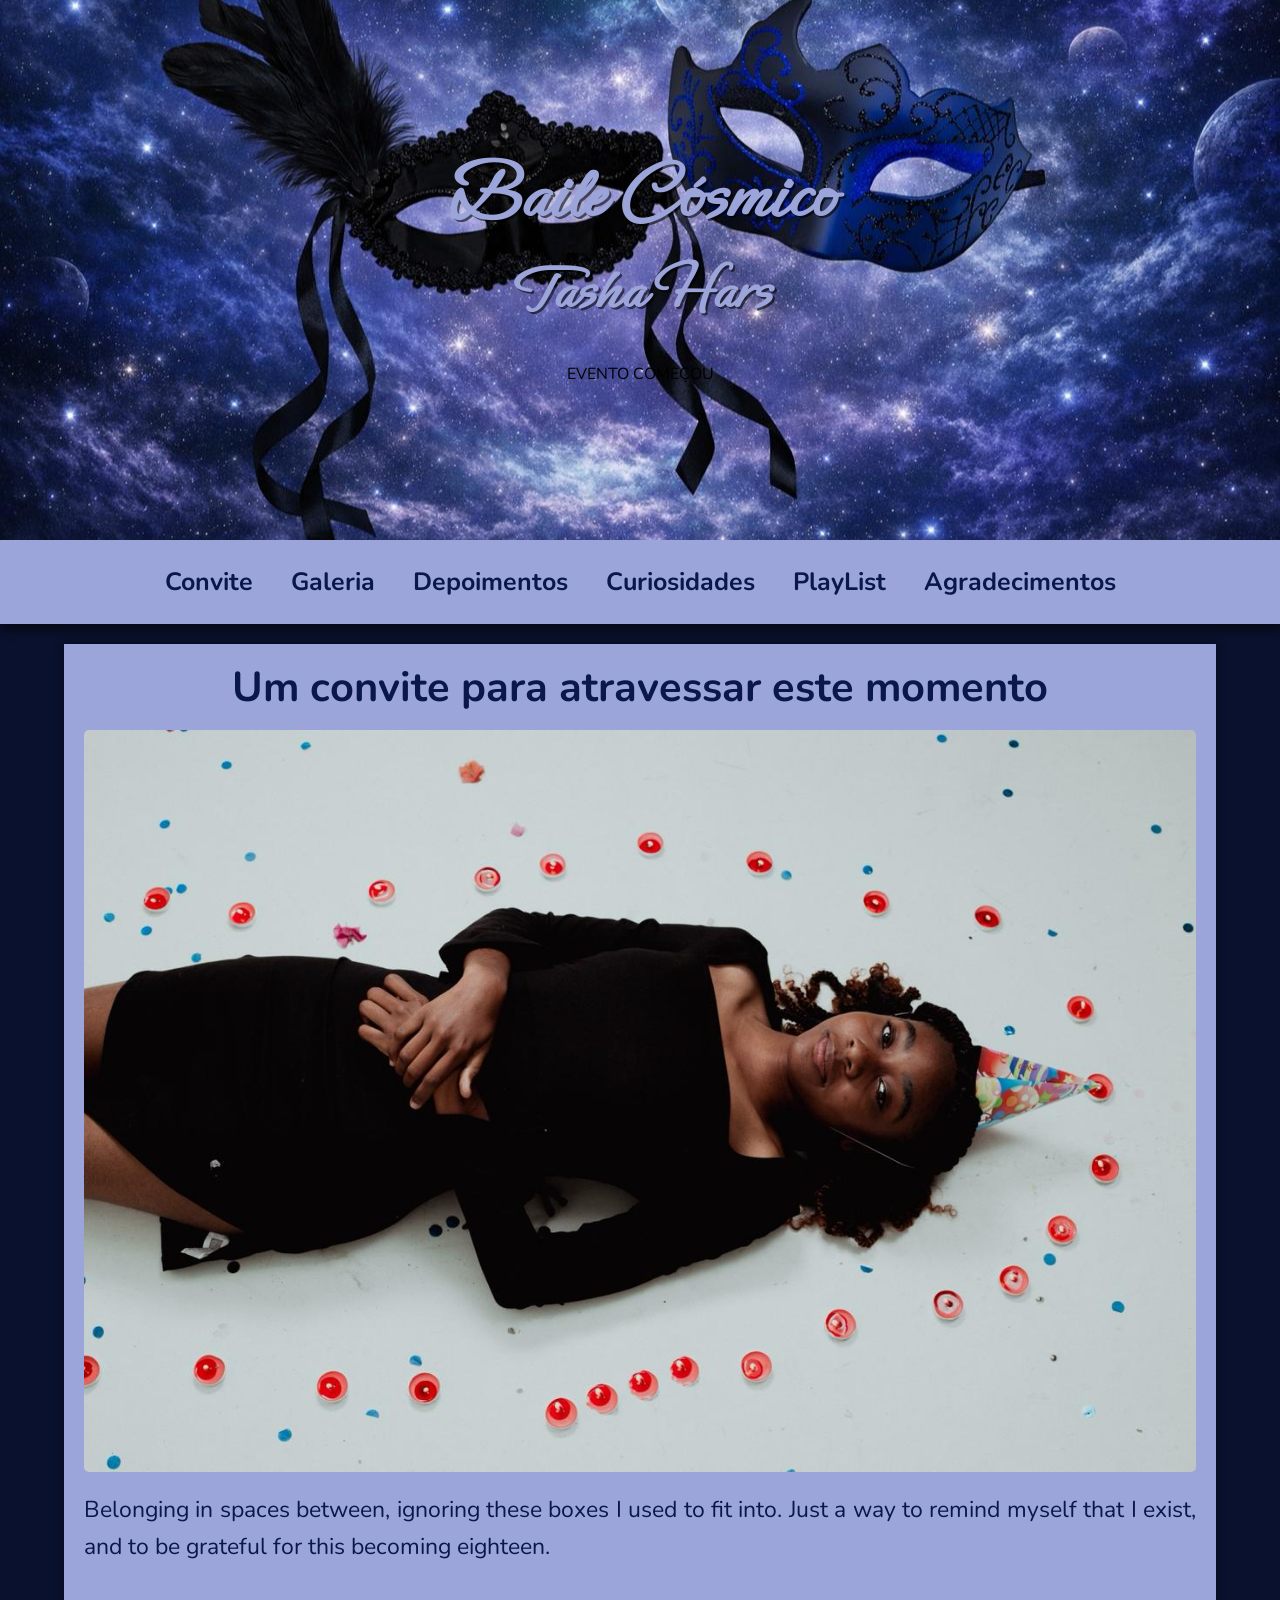
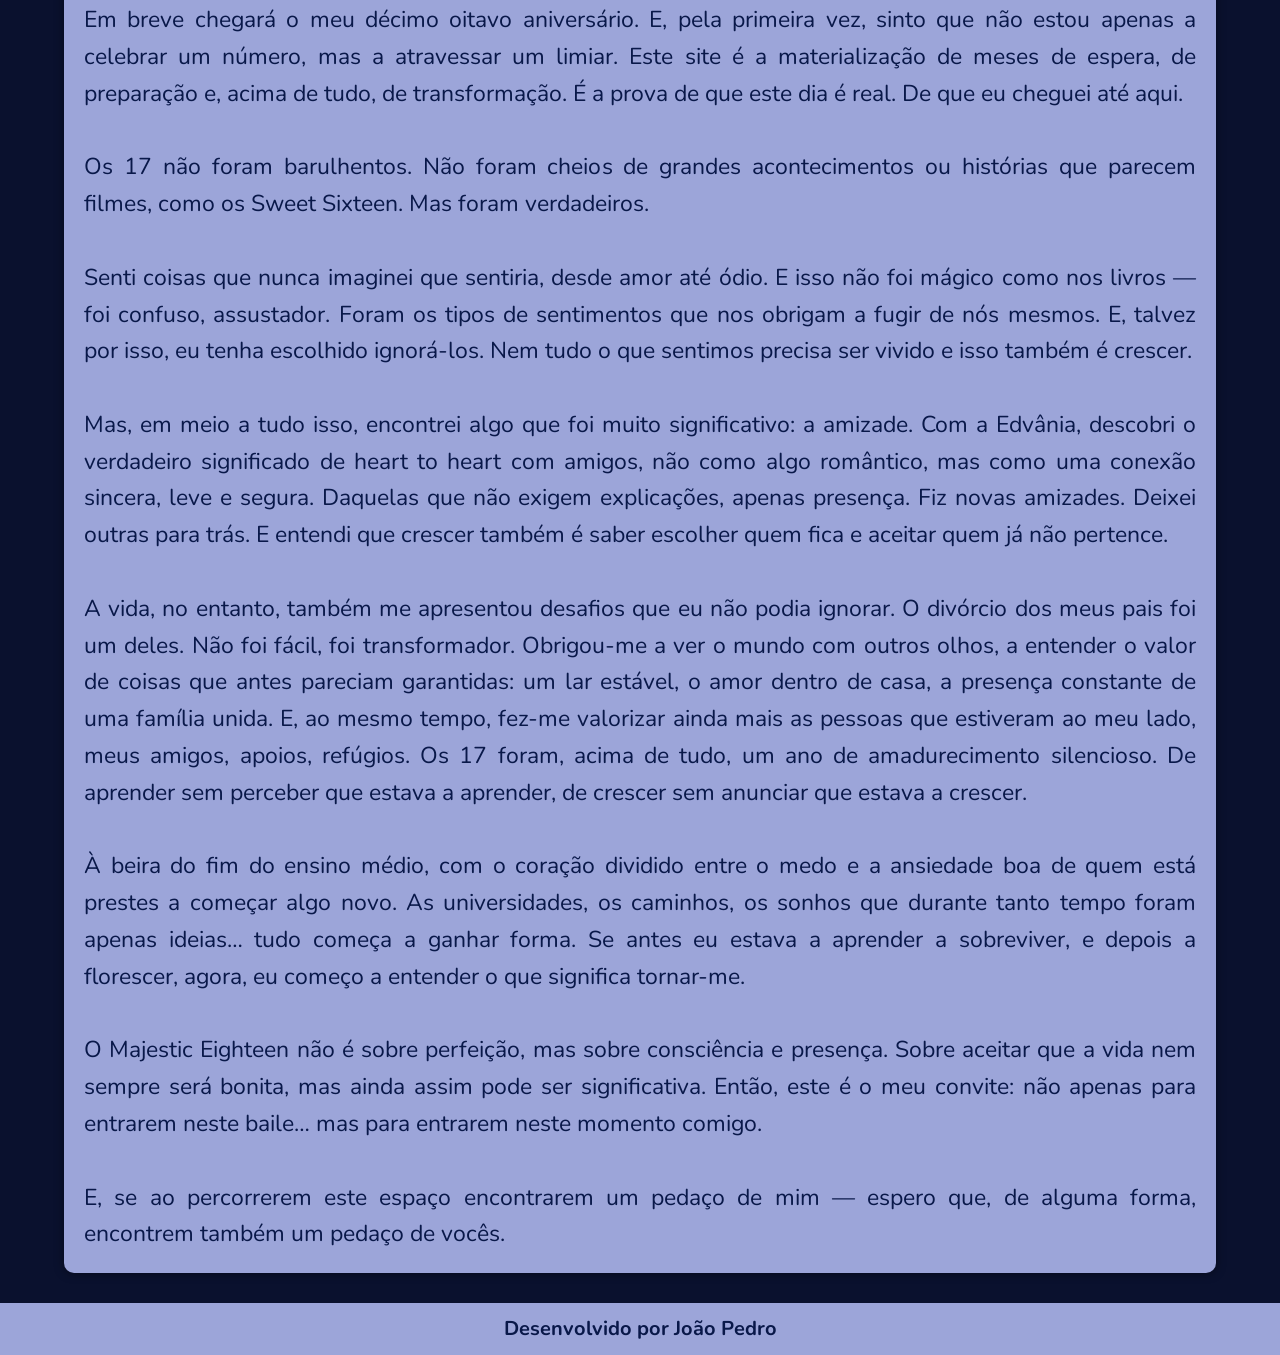
==== index.html @ 707eac2e "update" ====
﻿<!DOCTYPE html>
<html lang="pt-br">
<head>
    <meta charset="UTF-8">
    <meta name="viewport" content="width=device-width, initial-scale=1.0">
    <meta name="description" content="Baile Cósmico é o site narrativo do Majestic Eighteen de Natasha, com convite, galeria, depoimentos, curiosidades e playlist especial.">
    <meta name="theme-color" content="#070a1f">
    <meta name="robots" content="index, follow">
    <link rel="canonical" href="https://baile-cosmico.vercel.app/">
    <link rel="icon" href="favicon.svg" type="image/svg+xml">
    <link rel="preload" as="image" href="imagens/foto-header.jpeg">
    <meta property="og:type" content="website">
    <meta property="og:site_name" content="Baile Cósmico">
    <meta property="og:title" content="Baile Cósmico | Majestic Eighteen">
    <meta property="og:description" content="Entre no universo emocional e cósmico do Majestic Eighteen de Natasha.">
    <meta property="og:url" content="https://baile-cosmico.vercel.app/">
    <meta property="og:image" content="https://baile-cosmico.vercel.app/imagens/foto-header.jpeg">
    <meta name="twitter:card" content="summary_large_image">
    <title>Baile Cósmico | Majestic Eighteen de Natasha</title>
    <link rel="stylesheet" href="style/style.css">
    <script type="application/ld+json">
        {
            "@context": "https://schema.org",
            "@type": "Event",
            "name": "Baile Cósmico - Majestic Eighteen",
            "description": "Celebração dos dezoito anos de Natasha em uma experiência narrativa com convite, galeria, depoimentos e playlist.",
            "startDate": "2026-07-27T00:00:00+01:00",
            "eventAttendanceMode": "https://schema.org/OfflineEventAttendanceMode",
            "eventStatus": "https://schema.org/EventScheduled",
            "image": "https://baile-cosmico.vercel.app/imagens/foto-header.jpeg",
            "url": "https://baile-cosmico.vercel.app/",
            "organizer": {
                "@type": "Person",
                "name": "Natasha"
            }
        }
    </script>
</head>
<body data-page-title="Baile Cósmico | Majestic Eighteen de Natasha">
    <a class="skip-link" href="#conteudo">Saltar para o conteúdo</a>
    <header role="banner">
        <h1>Baile Cósmico</h1>
        <h2>Tasha Hars</h2>
        <div id="countdown" aria-label="Contagem regressiva para o evento">
            <div class="time-box"><span id="days">00</span><p>DAYS</p></div>
            <div class="time-box"><span id="hours">00</span><p>HOURS</p></div>
            <div class="time-box"><span id="minutes">00</span><p>MINUTES</p></div>
            <div class="time-box"><span id="seconds">00</span><p>SECONDS</p></div>
        </div>
    </header>

    <nav class="links" aria-label="Navegação principal">
        <a href="pages/convite.html">Convite</a>
        <a href="pages/galeria.html">Galeria</a>
        <a href="pages/depoimentos.html">Depoimentos</a>
        <a href="pages/curiosidades.html">Curiosidades</a>
        <a href="pages/playlist.html">PlayList</a>
        <a href="pages/agradecimentos.html">Agradecimentos</a>
    </nav>

    <main id="conteudo">
        <article>
            <h2>Um convite para atravessar este momento</h2>
            <img src="imagens/foto32.jpeg" alt="Retrato artístico de Natasha para o Baile Cósmico" width="1200" height="1600" decoding="async" fetchpriority="high">
            <p>
                Belonging in spaces between, ignoring these boxes I used to fit into. Just a way to remind myself that I exist, and to be grateful for this becoming eighteen.
                <br><br>
                Em breve chegará o meu décimo oitavo aniversário. E, pela primeira vez, sinto que não estou apenas a celebrar um número, mas a atravessar um limiar. Este site é a materialização de meses de espera, de preparação e, acima de tudo, de transformação. É a prova de que este dia é real. De que eu cheguei até aqui.
                <br><br>
                Os 17 não foram barulhentos. Não foram cheios de grandes acontecimentos ou histórias que parecem filmes, como os Sweet Sixteen. Mas foram verdadeiros.
                <br><br>
                Senti coisas que nunca imaginei que sentiria, desde amor até ódio. E isso não foi mágico como nos livros — foi confuso, assustador. Foram os tipos de sentimentos que nos obrigam a fugir de nós mesmos. E, talvez por isso, eu tenha escolhido ignorá-los. Nem tudo o que sentimos precisa ser vivido e isso também é crescer.
                <br><br>
                Mas, em meio a tudo isso, encontrei algo que foi muito significativo: a amizade. Com a Edvânia, descobri o verdadeiro significado de heart to heart com amigos, não como algo romântico, mas como uma conexão sincera, leve e segura. Daquelas que não exigem explicações, apenas presença. Fiz novas amizades. Deixei outras para trás. E entendi que crescer também é saber escolher quem fica e aceitar quem já não pertence.
                <br><br>
                A vida, no entanto, também me apresentou desafios que eu não podia ignorar. O divórcio dos meus pais foi um deles. Não foi fácil, foi transformador. Obrigou-me a ver o mundo com outros olhos, a entender o valor de coisas que antes pareciam garantidas: um lar estável, o amor dentro de casa, a presença constante de uma família unida. E, ao mesmo tempo, fez-me valorizar ainda mais as pessoas que estiveram ao meu lado, meus amigos, apoios, refúgios. Os 17 foram, acima de tudo, um ano de amadurecimento silencioso. De aprender sem perceber que estava a aprender, de crescer sem anunciar que estava a crescer.
                <br><br>
                À beira do fim do ensino médio, com o coração dividido entre o medo e a ansiedade boa de quem está prestes a começar algo novo. As universidades, os caminhos, os sonhos que durante tanto tempo foram apenas ideias… tudo começa a ganhar forma. Se antes eu estava a aprender a sobreviver, e depois a florescer, agora, eu começo a entender o que significa tornar-me.
                <br><br>
                O Majestic Eighteen não é sobre perfeição, mas sobre consciência e presença. Sobre aceitar que a vida nem sempre será bonita, mas ainda assim pode ser significativa. Então, este é o meu convite: não apenas para entrarem neste baile… mas para entrarem neste momento comigo.
                <br><br>
                E, se ao percorrerem este espaço encontrarem um pedaço de mim — espero que, de alguma forma, encontrem também um pedaço de vocês.
            </p>
        </article>
    </main>

    <footer>
        <p>Desenvolvido por <a href="https://github.com/Joao-Mukoma-Dona-Pedro" target="_blank" rel="noopener noreferrer">João Pedro</a></p>
    </footer>

    <script src="js/seo.js" defer></script>
    <script>
        function atualizarCountdown() {
            const destino = new Date("2026-07-27T00:00:00").getTime();
            const agora = new Date().getTime();
            const diferenca = destino - agora;

            if (diferenca <= 0) {
                document.getElementById("countdown").textContent = "EVENTO COMEÇOU";
                return;
            }

            const dias = Math.floor(diferenca / (1000 * 60 * 60 * 24));
            const horas = Math.floor((diferenca % (1000 * 60 * 60 * 24)) / (1000 * 60 * 60));
            const minutos = Math.floor((diferenca % (1000 * 60 * 60)) / (1000 * 60));
            const segundos = Math.floor((diferenca % (1000 * 60)) / 1000);

            document.getElementById("days").textContent = dias;
            document.getElementById("hours").textContent = horas;
            document.getElementById("minutes").textContent = minutos;
            document.getElementById("seconds").textContent = segundos;
        }

        setInterval(atualizarCountdown, 1000);
        atualizarCountdown();
    </script>
</body>
</html>
---- style/style.css ----
﻿@charset "utf-8";

@import url('https://fonts.googleapis.com/css2?family=Ephesis&family=Nunito:ital,wght@0,200..1000;1,200..1000&display=swap');
:root {
    --cor01: #242233;
    --cor02: #332E5C;
    --cor03: #372D86;
    --cor04: #2F1DB1;
    --cor05: #2F1DB1;
    --cor06: #2F1DB1;
    --branco: #ffffff;
    --azul-neon: #0726d6;
    --cor-da-nav: #9CA5D9;
    --font01: "Ephesis", cursive;
    --font02: "Nunito", Arial, sans-serif;
    --font03: "Ephesis", cursive;
}

* {
    margin: 0;
    padding: 0;
    box-sizing: border-box;
}

.skip-link {
    position: absolute;
    left: 12px;
    top: -48px;
    z-index: 1000;
    background: #ffffff;
    color: #091849;
    padding: 10px 14px;
    border-radius: 6px;
    font-weight: 800;
    text-decoration: none;
    transition: top 0.2s ease;
}

.skip-link:focus {
    top: 12px;
}

body {
    background-color: #0A112E;
    background-size: cover;
    background-position: center;
    background-attachment: fixed;
    font-family: var(--font02);
    line-height: 1.6;
}

header {
    background-image: url("../imagens/foto-header.jpeg");
    background-size: cover;
    background-position: center;
    position: relative;
    min-height: 60vh;
    text-align: center;
    
    padding: 40px 16px;
    overflow: hidden;
    display: flex;
    flex-direction: column;
    justify-content: center;
    gap: 16px;
}

header > h1,
header > h2,
header > p,
#countdown {
    position: relative;
    z-index: 1;
    
}



header > h1 {
    color: #9CA5D9;
    font-family: var(--font03);
    font-style: normal;
    font-size: clamp(2.2rem, 8vw, 5rem);
    text-shadow: 2px 2px 0 rgba(0, 0, 0, 0.589);
    line-height: 1.1;
}


header > h2 {
    color: #9CA5D9;
    font-family: var(--font03);
    font-style: normal;
    font-size: clamp(1.8rem, 7vw, 4rem);
    text-shadow: 2px 2px 0 rgba(0, 0, 0, 0.589);
    line-height: 1.1;
}

#countdown {
    display: grid;
    grid-template-columns: repeat(auto-fit, minmax(110px, 1fr));
    gap: 16px;
    margin-top: 20px;
    width: min(100%, 700px);
    margin-left: auto;
    margin-right: auto;
}

.time-box {
    background-color: rgba(0, 0, 0, 0.7);
    border: 2px solid var(--azul-neon);
    border-radius: 12px;
    padding: 16px 12px;
    text-align: center;
    min-width: 0;
    box-shadow: 0 0 15px var(--azul-neon);
}

.time-box span {
    font-size: clamp(2rem, 6vw, 3rem);
    color: var(--azul-neon);
    font-family: monospace;
    display: block;
}

.time-box p {
    color: #fafafa;
    font-size: 0.8rem;
    letter-spacing: 2px;
    margin-top: 5px;
}

@media (max-width: 768px) {
    header {
        min-height: 70vh;
        padding: 32px 14px;
    }

    main {
        width: 95%;
        padding: 16px;
    }

    article > p {
        font-size: 0.95rem;
    }
}

@media (max-width: 480px) {
    header {
        padding: 24px 12px;
    }

    nav {
        gap: 6px;
    }

    nav > a {
        font-size: 0.95rem;
        padding: 8px 10px;
    }

    #countdown {
        grid-template-columns: repeat(2, 1fr);
    }

    .time-box {
        padding: 14px 10px;
    }

    article > p {
        font-size: 0.92rem;
    }}


nav {
    background-color: #9CA5D9;
    padding: 12px 16px;
    box-shadow: 2px 7px 9px rgba(0, 0, 0, 0.493);
    display: flex;
    justify-content: center;
    flex-wrap: wrap;
    gap: 10px;
}

nav > a {
    color: #091849;
    font-size: 25px;
    padding: 10px 14px;
    border-radius: 5px;
    font-family: var(--font02);
    text-decoration: none;
    font-weight: bold;
    transition: 0.3s;
}

nav > a:hover {
    background-color: #04173f;
    color: #ffffff;
}

main {
    background-color: var(--cor-da-nav);
     width: 90%;
    max-width: 1200px;
    margin: 20px auto 30px auto;
    box-shadow: 0px 0px 10px rgba(0, 0, 0, 0.5);
    border-bottom-left-radius: 10px;
    border-bottom-right-radius: 10px;
    padding: 20px;
}

article > img {
    border-radius: 5px;
    width: 100%;
    height: auto;
    display: block;
    margin-bottom: 20px;
}

article > h2 {
    color: #091849;
    font-family: var(--font02);
    font-size: clamp(1.6rem, 4vw, 2.6rem);
    line-height: 1.15;
    margin-bottom: 18px;
    text-align: center;
}

article > p {
    color: #091849;
    font-size: 23px;
    text-align: justify;
}
br {
    width: 20px;
}

footer > p, footer a {
    color: #091849;
    font-family: var(--font02);
    font-size: 20px;
    font-weight: bold;
    text-decoration: none;
}

footer >p > a:hover {
    text-decoration: underline;
}

footer {
    background-color: #9CA5D9;
    color: #ffffff;
    font-family: var(--font02);
    text-align: center;
    padding: 10px;
    font-size: 0.9em;
}
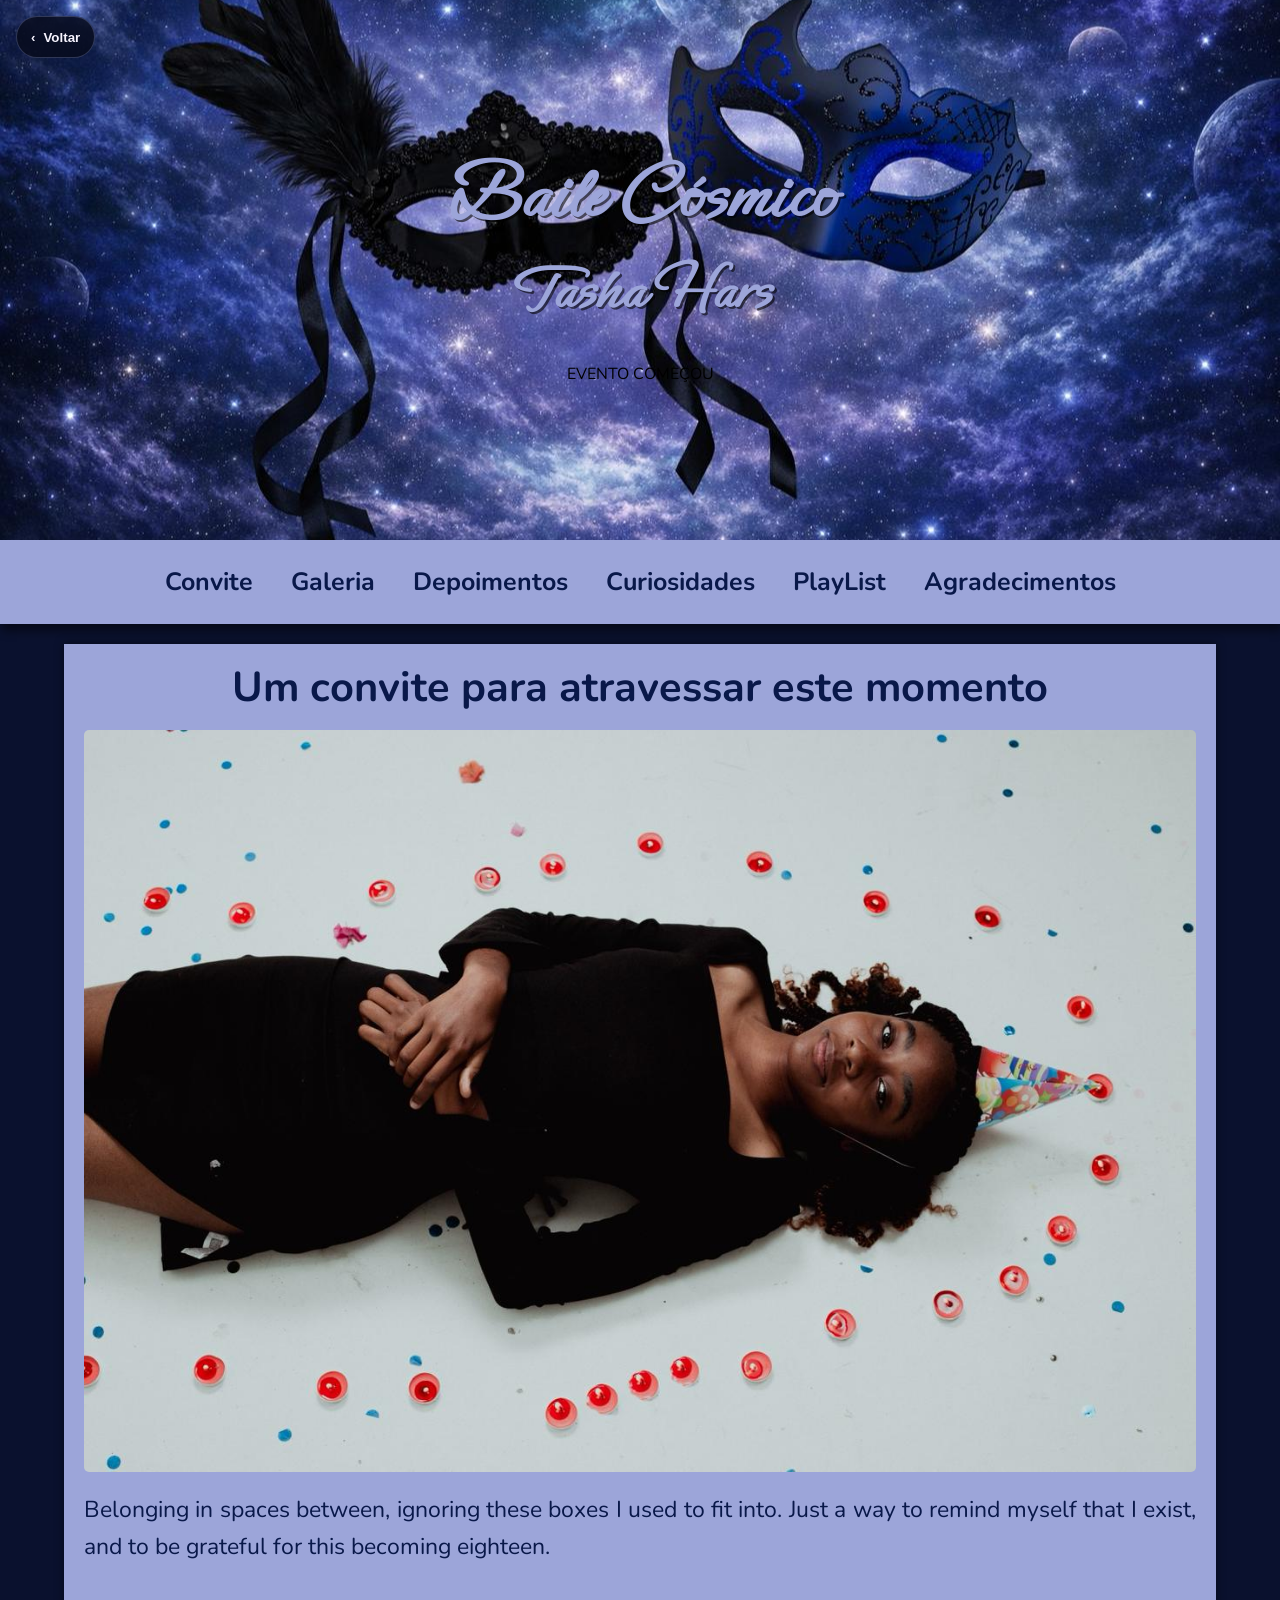
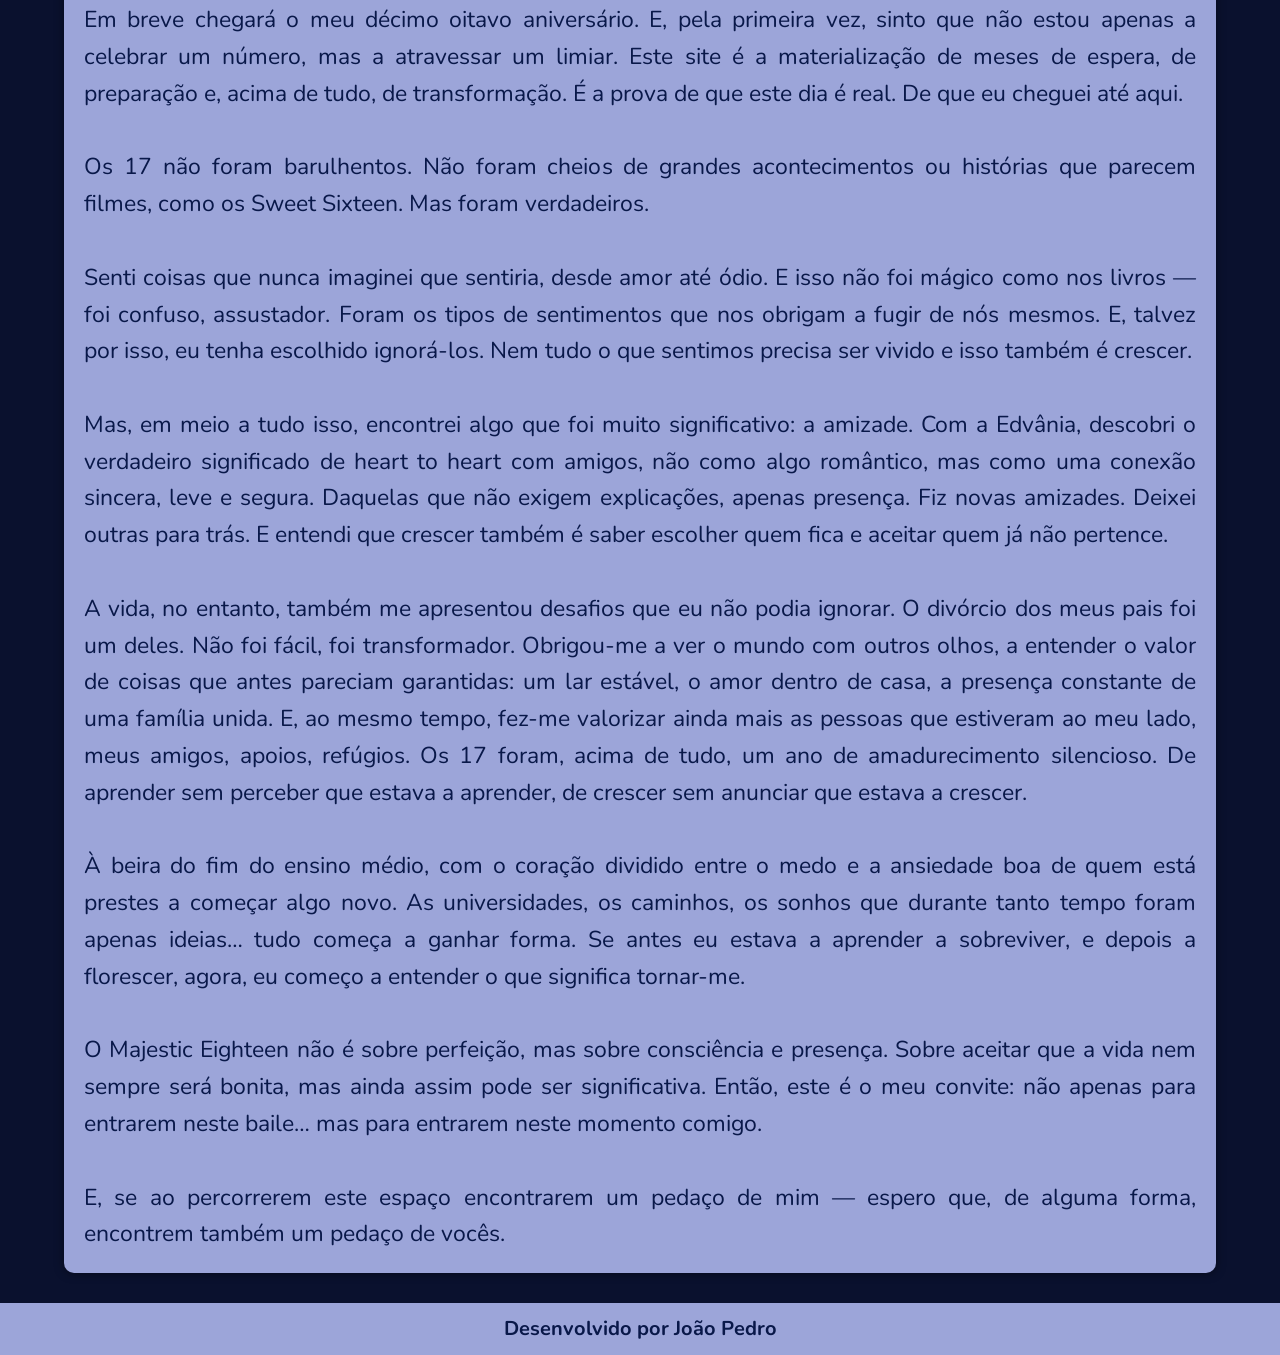
==== commit 758d5c4f: "UPDATE" ====
--- a/index.html
+++ b/index.html
@@ -1,4 +1,4 @@
-﻿<!DOCTYPE html>
+<!DOCTYPE html>
 <html lang="pt-br">
 <head>
     <meta charset="UTF-8">
@@ -35,6 +35,7 @@
             }
         }
     </script>
+    <link rel="stylesheet" href="style/invite-pdf.css">
 </head>
 <body data-page-title="Baile Cósmico | Majestic Eighteen de Natasha">
     <a class="skip-link" href="#conteudo">Saltar para o conteúdo</a>
@@ -114,5 +115,6 @@
         setInterval(atualizarCountdown, 1000);
         atualizarCountdown();
     </script>
+    <script src="js/cosmic-experience.js" defer></script>
 </body>
 </html>
--- a/style/invite-pdf.css
+++ b/style/invite-pdf.css
@@ -0,0 +1,303 @@
+:root {
+    --invite-bg: #050714;
+    --invite-panel: rgba(9, 12, 34, 0.84);
+    --invite-line: rgba(156, 165, 217, 0.28);
+    --invite-text: #f7f4ff;
+    --invite-muted: #c7cdf0;
+    --invite-neon: #7bf6ff;
+    --invite-pink: #ff78d6;
+    --invite-gold: #f3d58a;
+}
+
+body {
+    transition: opacity 360ms ease, transform 360ms ease, filter 360ms ease;
+}
+
+body.cosmic-leaving {
+    opacity: 0;
+    transform: scale(0.992);
+    filter: blur(8px);
+}
+
+.cosmic-loader {
+    position: fixed;
+    inset: 0;
+    z-index: 9999;
+    display: grid;
+    place-items: center;
+    align-content: center;
+    gap: 14px;
+    background: #02030a;
+    color: var(--invite-muted);
+    transition: opacity 420ms ease, visibility 420ms ease;
+}
+
+.cosmic-loader.is-hidden {
+    opacity: 0;
+    visibility: hidden;
+}
+
+.cosmic-loader span {
+    width: 54px;
+    height: 54px;
+    border-radius: 50%;
+    border: 2px solid rgba(123, 246, 255, 0.18);
+    border-top-color: var(--invite-neon);
+    animation: inviteSpin 860ms linear infinite;
+}
+
+.cosmic-loader p {
+    margin: 0;
+    font-weight: 900;
+    letter-spacing: 0.12em;
+    text-transform: uppercase;
+}
+
+.cosmic-back {
+    position: fixed;
+    top: 16px;
+    left: 16px;
+    z-index: 1000;
+    min-height: 42px;
+    padding: 0 14px;
+    border: 1px solid var(--invite-line);
+    border-radius: 999px;
+    background: rgba(5, 7, 20, 0.76);
+    color: var(--invite-text);
+    display: inline-flex;
+    align-items: center;
+    gap: 8px;
+    font-weight: 900;
+    cursor: pointer;
+    box-shadow: 0 18px 48px rgba(0, 0, 0, 0.28);
+    backdrop-filter: blur(14px);
+    transition: transform 180ms ease, border-color 180ms ease, box-shadow 180ms ease;
+}
+
+.cosmic-back:hover {
+    transform: translateY(-2px);
+    border-color: rgba(123, 246, 255, 0.72);
+    box-shadow: 0 18px 44px rgba(123, 246, 255, 0.16);
+}
+
+.invite-pdf-page {
+    background:
+        radial-gradient(circle at 18% 16%, rgba(123, 246, 255, 0.12), transparent 28%),
+        radial-gradient(circle at 82% 10%, rgba(255, 120, 214, 0.1), transparent 30%),
+        linear-gradient(135deg, #04050f 0%, #0a102d 48%, #02030a 100%);
+}
+
+.dynamic-invite {
+    width: min(1120px, 92%);
+    margin: 28px auto 34px;
+    padding: clamp(22px, 4vw, 38px);
+    border: 1px solid var(--invite-line);
+    border-radius: 8px;
+    background: linear-gradient(145deg, rgba(123, 246, 255, 0.08), rgba(255, 120, 214, 0.06)), var(--invite-panel);
+    color: var(--invite-text);
+    box-shadow: 0 28px 86px rgba(0, 0, 0, 0.36);
+    backdrop-filter: blur(16px);
+    text-align: center;
+}
+
+.dynamic-invite .eyebrow {
+    color: var(--invite-neon);
+    margin: 0 0 10px;
+    font-size: 0.78rem;
+    font-weight: 900;
+    letter-spacing: 0.16em;
+    text-transform: uppercase;
+}
+
+.dynamic-invite h2 {
+    color: var(--invite-text);
+    margin: 0;
+    font-size: clamp(2rem, 5vw, 4rem);
+    line-height: 1.05;
+}
+
+.dynamic-invite > p {
+    max-width: 760px;
+    margin: 14px auto 0;
+    color: var(--invite-muted);
+    font-size: clamp(1rem, 2vw, 1.16rem);
+}
+
+.pdf-name-form {
+    display: grid;
+    gap: 10px;
+    width: min(600px, 100%);
+    margin: 24px auto 0;
+    text-align: left;
+}
+
+.pdf-name-form label {
+    color: var(--invite-muted);
+    font-weight: 900;
+}
+
+.pdf-name-row {
+    display: grid;
+    grid-template-columns: minmax(0, 1fr) auto;
+    gap: 10px;
+}
+
+.pdf-name-row input {
+    min-height: 48px;
+    width: 100%;
+    border: 1px solid var(--invite-line);
+    border-radius: 8px;
+    background: rgba(0, 0, 0, 0.34);
+    color: var(--invite-text);
+    padding: 0 14px;
+    outline: none;
+}
+
+.pdf-button,
+.pdf-download,
+.pdf-base-link {
+    min-height: 48px;
+    border: 0;
+    border-radius: 8px;
+    padding: 0 18px;
+    background: linear-gradient(135deg, var(--invite-neon), var(--invite-pink));
+    color: #050714;
+    display: inline-flex;
+    align-items: center;
+    justify-content: center;
+    font-weight: 950;
+    text-decoration: none;
+    cursor: pointer;
+    box-shadow: 0 18px 48px rgba(123, 246, 255, 0.2);
+    transition: transform 180ms ease, box-shadow 180ms ease, filter 180ms ease;
+}
+
+.pdf-button:hover,
+.pdf-download:hover,
+.pdf-base-link:hover {
+    transform: translateY(-2px);
+    filter: saturate(1.12);
+    box-shadow: 0 22px 58px rgba(255, 120, 214, 0.2);
+}
+
+.pdf-preview-shell {
+    position: relative;
+    width: min(620px, 100%);
+    margin: 26px auto;
+    aspect-ratio: 3 / 4;
+    border: 1px solid rgba(243, 213, 138, 0.44);
+    border-radius: 8px;
+    overflow: hidden;
+    background: linear-gradient(145deg, rgba(123, 246, 255, 0.12), rgba(4, 6, 18, 0.98));
+    box-shadow: 0 30px 90px rgba(0, 0, 0, 0.42), inset 0 0 80px rgba(243, 213, 138, 0.08);
+}
+
+
+.pdf-preview-status {
+    width: min(620px, 100%);
+    margin: -8px auto 22px;
+    padding: 10px 12px;
+    border: 1px solid rgba(123, 246, 255, 0.24);
+    border-radius: 8px;
+    background: rgba(5, 7, 20, 0.84);
+    color: var(--invite-muted);
+    font-weight: 800;
+    backdrop-filter: blur(12px);
+}
+
+.pdf-preview-status.is-error {
+    border-color: rgba(255, 120, 214, 0.54);
+    color: #ffd9f4;
+}
+
+.invite-actions {
+    display: flex;
+    justify-content: center;
+    flex-wrap: wrap;
+    gap: 12px;
+}
+
+.pdf-base-link {
+    background: rgba(5, 7, 20, 0.66);
+    color: var(--invite-text);
+    border: 1px solid var(--invite-line);
+}
+
+.pdf-download.is-disabled {
+    opacity: 0.55;
+    pointer-events: none;
+    filter: grayscale(0.4);
+}
+
+.artistic-note {
+    max-width: 760px;
+    margin: 22px auto 0;
+    color: var(--invite-muted);
+}
+
+@keyframes inviteSpin { to { transform: rotate(360deg); } }
+
+@media (max-width: 640px) {
+    .cosmic-back {
+        top: 10px;
+        left: 10px;
+        min-height: 38px;
+        padding: 0 12px;
+        font-size: 0.86rem;
+    }
+
+    header {
+        padding-top: 74px !important;
+    }
+
+    .pdf-name-row,
+    .invite-actions {
+        display: grid;
+        grid-template-columns: 1fr;
+    }
+
+    .pdf-button,
+    .pdf-download,
+    .pdf-base-link {
+        width: 100%;
+    }
+}
+.pdf-preview-image {
+    width: 100%;
+    height: 100%;
+    display: block;
+    object-fit: cover;
+}
+
+.pdf-preview-name {
+    position: absolute;
+    left: 25.83%;
+    top: 94.64%;
+    transform: translate(-50%, -50%);
+    max-width: 25.55%;
+    color: #e8bd6e;
+    font-family: "Courier New", Courier, monospace;
+    font-size: clamp(0.46rem, 1.45vw, 0.82rem);
+    font-weight: 800;
+    letter-spacing: 0.035em;
+    line-height: 1;
+    text-align: center;
+    text-transform: uppercase;
+    white-space: nowrap;
+    overflow: hidden;
+    text-overflow: ellipsis;
+    text-shadow: 0 0 4px rgba(0, 0, 0, 0.8);
+    pointer-events: none;
+}
+.pdf-preview-agent-mask {
+    position: absolute;
+    left: 25.83%;
+    top: 95.05%;
+    width: 21.8%;
+    height: 4%;
+    transform: translate(-50%, -50%);
+    border-radius: 2px;
+    background: rgba(3, 5, 13, 0.88);
+    box-shadow: 0 0 8px rgba(3, 5, 13, 0.75);
+    pointer-events: none;
+}
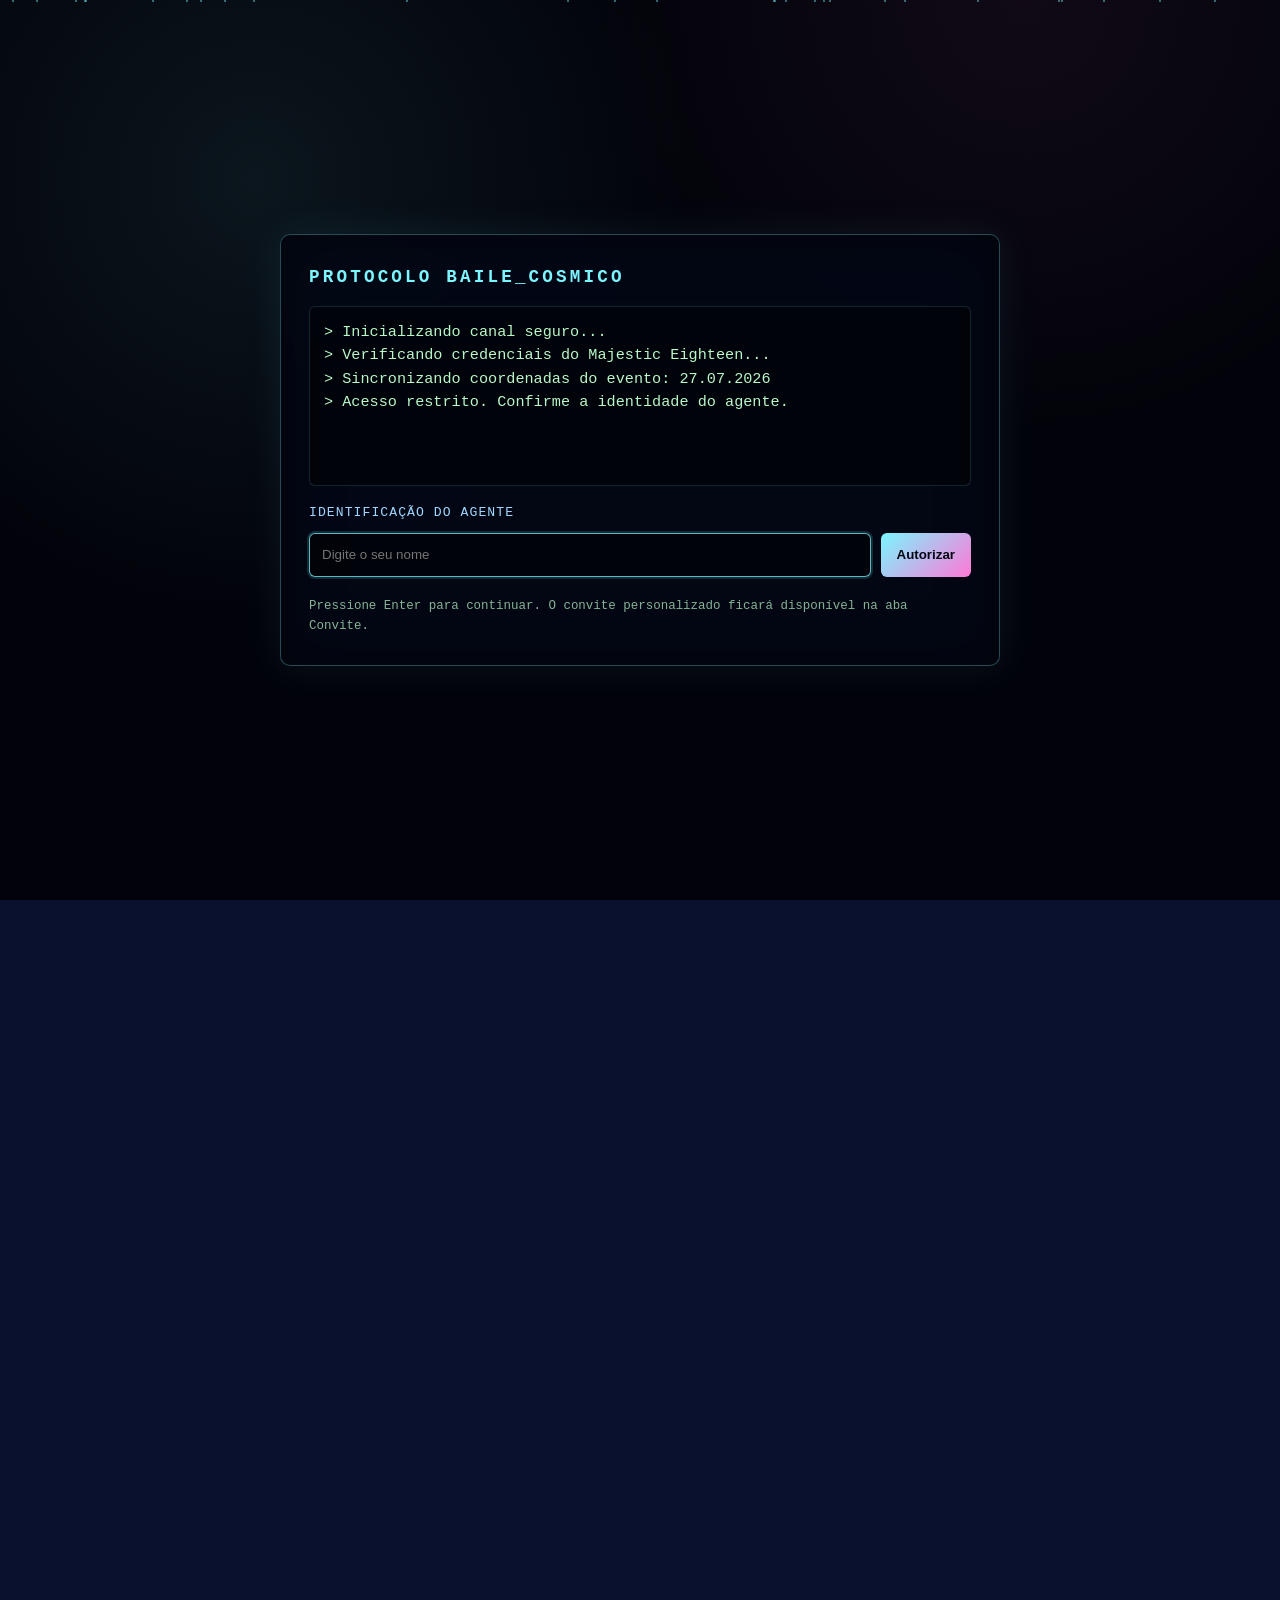
==== commit 01efe593: "Deploy: portal hacker, RSVP, correcoes de rotas e Vercel. Adiciona experiencia terminal na primeira " ====
--- a/index.html
+++ b/index.html
@@ -1,4 +1,4 @@
-<!DOCTYPE html>
+﻿<!DOCTYPE html>
 <html lang="pt-br">
 <head>
     <meta charset="UTF-8">
@@ -36,6 +36,12 @@
         }
     </script>
     <link rel="stylesheet" href="style/invite-pdf.css">
+    <link rel="stylesheet" href="style/cosmic-gate.css">
+    <script>
+        if (!sessionStorage.getItem("baile_cosmico_gate_passed")) {
+            document.documentElement.classList.add("cosmic-gate-pending");
+        }
+    </script>
 </head>
 <body data-page-title="Baile Cósmico | Majestic Eighteen de Natasha">
     <a class="skip-link" href="#conteudo">Saltar para o conteúdo</a>
@@ -56,7 +62,6 @@
         <a href="pages/depoimentos.html">Depoimentos</a>
         <a href="pages/curiosidades.html">Curiosidades</a>
         <a href="pages/playlist.html">PlayList</a>
-        <a href="pages/agradecimentos.html">Agradecimentos</a>
     </nav>
 
     <main id="conteudo">
@@ -89,6 +94,7 @@
         <p>Desenvolvido por <a href="https://github.com/Joao-Mukoma-Dona-Pedro" target="_blank" rel="noopener noreferrer">João Pedro</a></p>
     </footer>
 
+    <script src="js/cosmic-gate.js"></script>
     <script src="js/seo.js" defer></script>
     <script>
         function atualizarCountdown() {
--- a/style/invite-pdf.css
+++ b/style/invite-pdf.css
@@ -229,10 +229,35 @@
     filter: grayscale(0.4);
 }
 
-.artistic-note {
+.rsvp-panel {
+    margin-top: 28px;
+    padding-top: 22px;
+    border-top: 1px solid var(--invite-line);
+}
+
+.rsvp-panel h3 {
+    margin: 0;
+    color: var(--invite-text);
+    font-size: clamp(1.4rem, 3vw, 2rem);
+}
+
+.rsvp-status {
     max-width: 760px;
-    margin: 22px auto 0;
-    color: var(--invite-muted);
+    margin: 12px auto 0;
+    color: var(--invite-muted);
+}
+
+.rsvp-actions {
+    display: flex;
+    justify-content: center;
+    flex-wrap: wrap;
+    gap: 12px;
+    margin-top: 16px;
+}
+
+.rsvp-actions button:disabled {
+    opacity: 0.6;
+    pointer-events: none;
 }
 
 @keyframes inviteSpin { to { transform: rotate(360deg); } }
@@ -271,7 +296,7 @@
 
 .pdf-preview-name {
     position: absolute;
-    left: 25.83%;
+    left: 83%;
     top: 94.64%;
     transform: translate(-50%, -50%);
     max-width: 25.55%;
--- a/style/cosmic-gate.css
+++ b/style/cosmic-gate.css
@@ -0,0 +1,159 @@
+html.cosmic-gate-pending body {
+    overflow: hidden;
+}
+
+html.cosmic-gate-pending body > :not(.cosmic-gate) {
+    visibility: hidden;
+}
+
+.cosmic-gate {
+    position: fixed;
+    inset: 0;
+    z-index: 10000;
+    display: grid;
+    place-items: center;
+    padding: 20px;
+    background:
+        radial-gradient(circle at 20% 20%, rgba(123, 246, 255, 0.08), transparent 35%),
+        radial-gradient(circle at 80% 0%, rgba(255, 120, 214, 0.06), transparent 32%),
+        #02030a;
+    color: #b8f7c8;
+    font-family: "Courier New", Courier, monospace;
+    transition: opacity 520ms ease, visibility 520ms ease;
+}
+
+.cosmic-gate.is-leaving {
+    opacity: 0;
+    visibility: hidden;
+}
+
+.cosmic-gate__particles {
+    position: absolute;
+    inset: 0;
+    overflow: hidden;
+    pointer-events: none;
+}
+
+.cosmic-gate__particle {
+    position: absolute;
+    width: 2px;
+    height: 2px;
+    border-radius: 50%;
+    background: rgba(123, 246, 255, 0.55);
+    animation: cosmicParticleDrift linear infinite;
+}
+
+.cosmic-gate__panel {
+    position: relative;
+    width: min(720px, 100%);
+    border: 1px solid rgba(123, 246, 255, 0.28);
+    border-radius: 10px;
+    background: rgba(4, 8, 22, 0.92);
+    box-shadow: 0 0 40px rgba(123, 246, 255, 0.08), inset 0 0 60px rgba(0, 0, 0, 0.45);
+    padding: clamp(18px, 4vw, 28px);
+    backdrop-filter: blur(10px);
+}
+
+.cosmic-gate__title {
+    margin: 0 0 14px;
+    font-size: clamp(0.95rem, 2.4vw, 1.1rem);
+    letter-spacing: 0.18em;
+    text-transform: uppercase;
+    color: #7bf6ff;
+}
+
+.cosmic-gate__title.is-glitch {
+    animation: cosmicGlitch 420ms steps(2, end) 2;
+}
+
+.cosmic-gate__log {
+    min-height: 180px;
+    margin: 0;
+    padding: 14px;
+    border-radius: 6px;
+    background: rgba(0, 0, 0, 0.45);
+    border: 1px solid rgba(123, 246, 255, 0.14);
+    font-size: clamp(0.82rem, 2.2vw, 0.95rem);
+    line-height: 1.55;
+    white-space: pre-wrap;
+    overflow-y: auto;
+    max-height: 42vh;
+}
+
+.cosmic-gate__form {
+    display: grid;
+    gap: 10px;
+    margin-top: 16px;
+}
+
+.cosmic-gate__form label {
+    color: #9fd6ff;
+    font-size: 0.82rem;
+    letter-spacing: 0.08em;
+    text-transform: uppercase;
+}
+
+.cosmic-gate__row {
+    display: grid;
+    grid-template-columns: minmax(0, 1fr) auto;
+    gap: 10px;
+}
+
+.cosmic-gate__row input {
+    min-height: 44px;
+    border: 1px solid rgba(123, 246, 255, 0.3);
+    border-radius: 6px;
+    background: rgba(0, 0, 0, 0.5);
+    color: #eafff0;
+    padding: 0 12px;
+    outline: none;
+}
+
+.cosmic-gate__row input:focus {
+    border-color: rgba(123, 246, 255, 0.75);
+    box-shadow: 0 0 0 2px rgba(123, 246, 255, 0.15);
+}
+
+.cosmic-gate__row button {
+    min-height: 44px;
+    border: 0;
+    border-radius: 6px;
+    padding: 0 16px;
+    background: linear-gradient(135deg, #7bf6ff, #ff78d6);
+    color: #050714;
+    font-weight: 900;
+    cursor: pointer;
+}
+
+.cosmic-gate__hint {
+    margin: 10px 0 0;
+    color: rgba(184, 247, 200, 0.72);
+    font-size: 0.78rem;
+}
+
+@keyframes cosmicGlitch {
+    0% { transform: translate(0); filter: none; }
+    20% { transform: translate(-2px, 1px); filter: hue-rotate(25deg); }
+    40% { transform: translate(2px, -1px); }
+    60% { transform: translate(-1px, 2px); text-shadow: 2px 0 #ff78d6, -2px 0 #7bf6ff; }
+    100% { transform: translate(0); filter: none; }
+}
+
+@keyframes cosmicParticleDrift {
+    from { transform: translateY(110vh); opacity: 0; }
+    10% { opacity: 0.8; }
+    to { transform: translateY(-12vh); opacity: 0; }
+}
+
+@media (prefers-reduced-motion: reduce) {
+    .cosmic-gate__title.is-glitch,
+    .cosmic-gate__particle {
+        animation: none;
+    }
+}
+
+@media (max-width: 640px) {
+    .cosmic-gate__row {
+        grid-template-columns: 1fr;
+    }
+}
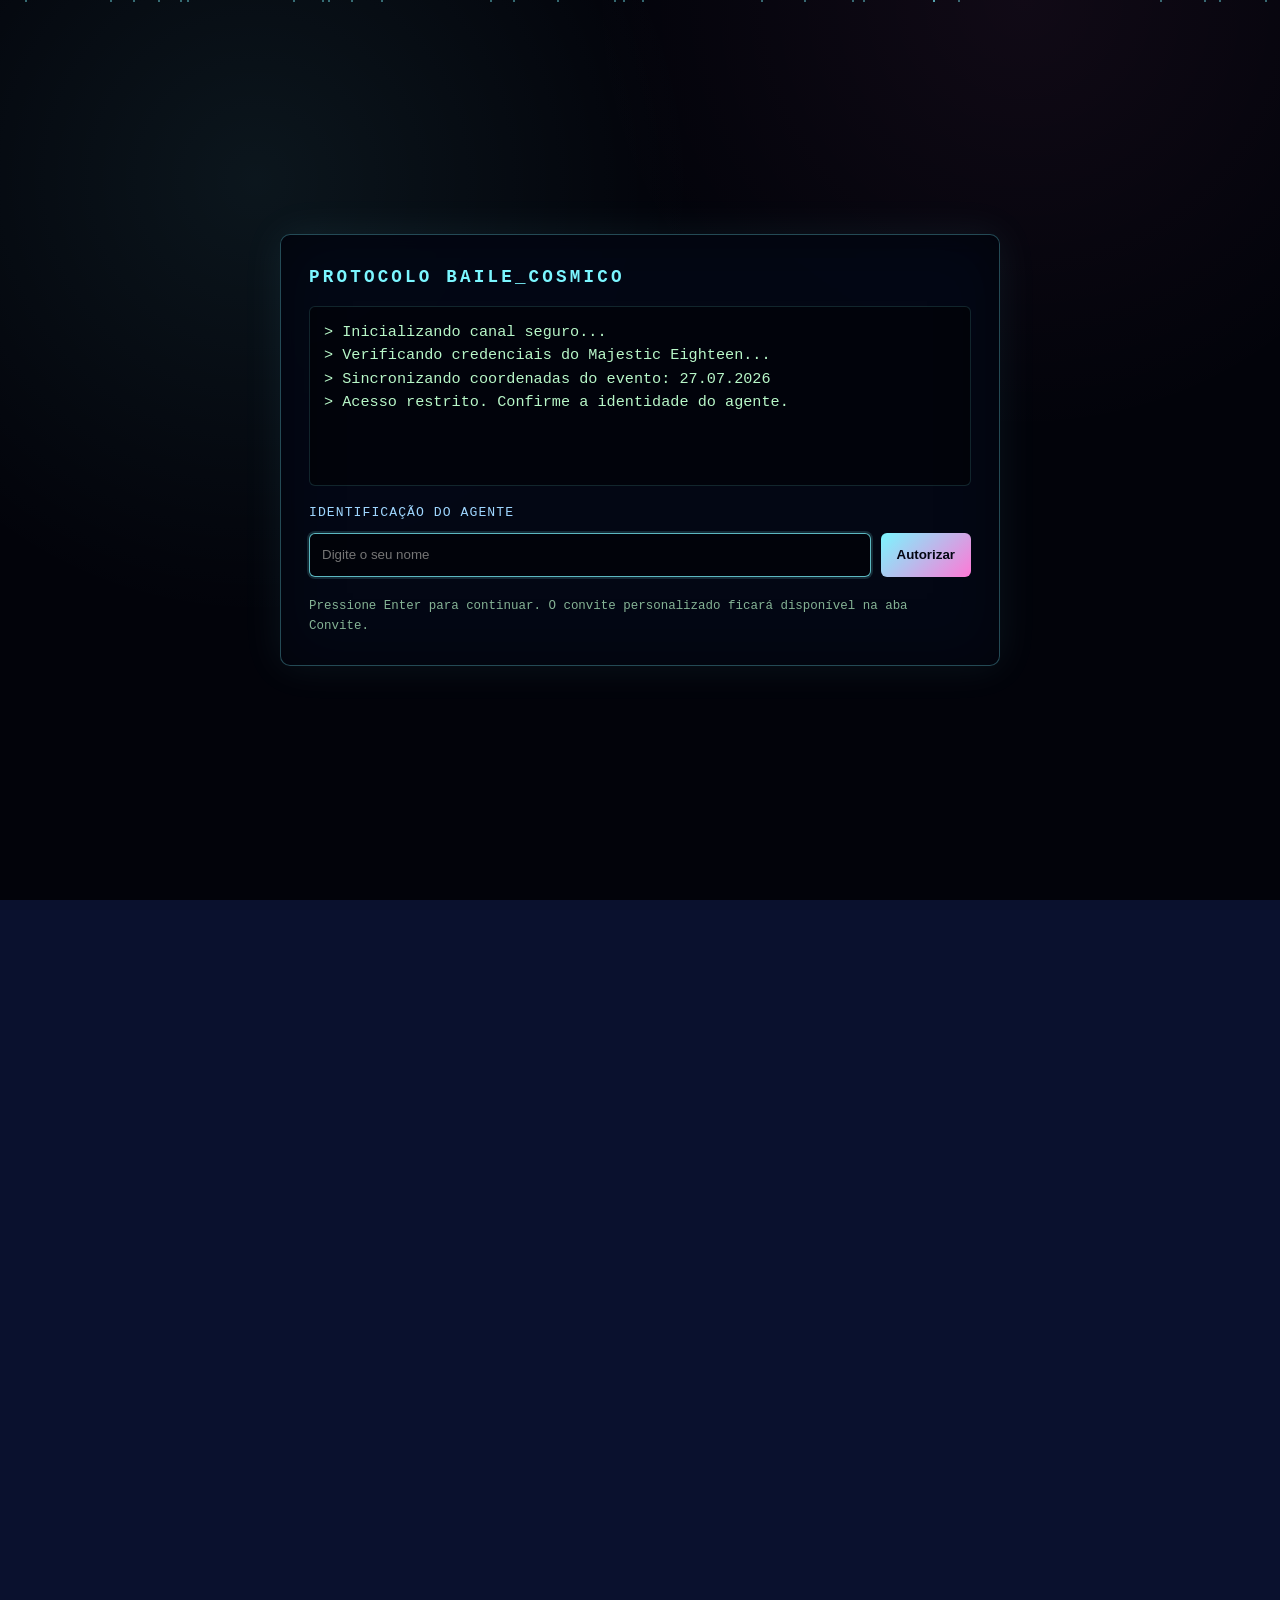
==== commit 5793472b: "Revisao final: RSVP por email, CSS reorganizado, fonte Papyrus Co-authored-by: Cursor <cursoragent@c" ====
--- a/index.html
+++ b/index.html
@@ -35,7 +35,7 @@
             }
         }
     </script>
-    <link rel="stylesheet" href="style/invite-pdf.css">
+    <link rel="stylesheet" href="style/experience.css">
     <link rel="stylesheet" href="style/cosmic-gate.css">
     <script>
         if (!sessionStorage.getItem("baile_cosmico_gate_passed")) {
--- a/style/style.css
+++ b/style/style.css
@@ -1,98 +1,13 @@
 ﻿@charset "utf-8";
 
-@import url('https://fonts.googleapis.com/css2?family=Ephesis&family=Nunito:ital,wght@0,200..1000;1,200..1000&display=swap');
-:root {
-    --cor01: #242233;
-    --cor02: #332E5C;
-    --cor03: #372D86;
-    --cor04: #2F1DB1;
-    --cor05: #2F1DB1;
-    --cor06: #2F1DB1;
-    --branco: #ffffff;
-    --azul-neon: #0726d6;
-    --cor-da-nav: #9CA5D9;
-    --font01: "Ephesis", cursive;
-    --font02: "Nunito", Arial, sans-serif;
-    --font03: "Ephesis", cursive;
-}
-
-* {
-    margin: 0;
-    padding: 0;
-    box-sizing: border-box;
-}
-
-.skip-link {
-    position: absolute;
-    left: 12px;
-    top: -48px;
-    z-index: 1000;
-    background: #ffffff;
-    color: #091849;
-    padding: 10px 14px;
-    border-radius: 6px;
-    font-weight: 800;
-    text-decoration: none;
-    transition: top 0.2s ease;
-}
-
-.skip-link:focus {
-    top: 12px;
-}
+@import url("tokens.css");
+@import url("shared.css");
 
 body {
-    background-color: #0A112E;
+    background-color: var(--bc-night);
     background-size: cover;
     background-position: center;
     background-attachment: fixed;
-    font-family: var(--font02);
-    line-height: 1.6;
-}
-
-header {
-    background-image: url("../imagens/foto-header.jpeg");
-    background-size: cover;
-    background-position: center;
-    position: relative;
-    min-height: 60vh;
-    text-align: center;
-    
-    padding: 40px 16px;
-    overflow: hidden;
-    display: flex;
-    flex-direction: column;
-    justify-content: center;
-    gap: 16px;
-}
-
-header > h1,
-header > h2,
-header > p,
-#countdown {
-    position: relative;
-    z-index: 1;
-    
-}
-
-
-
-header > h1 {
-    color: #9CA5D9;
-    font-family: var(--font03);
-    font-style: normal;
-    font-size: clamp(2.2rem, 8vw, 5rem);
-    text-shadow: 2px 2px 0 rgba(0, 0, 0, 0.589);
-    line-height: 1.1;
-}
-
-
-header > h2 {
-    color: #9CA5D9;
-    font-family: var(--font03);
-    font-style: normal;
-    font-size: clamp(1.8rem, 7vw, 4rem);
-    text-shadow: 2px 2px 0 rgba(0, 0, 0, 0.589);
-    line-height: 1.1;
 }
 
 #countdown {
@@ -129,81 +44,12 @@
     margin-top: 5px;
 }
 
-@media (max-width: 768px) {
-    header {
-        min-height: 70vh;
-        padding: 32px 14px;
-    }
-
-    main {
-        width: 95%;
-        padding: 16px;
-    }
-
-    article > p {
-        font-size: 0.95rem;
-    }
-}
-
-@media (max-width: 480px) {
-    header {
-        padding: 24px 12px;
-    }
-
-    nav {
-        gap: 6px;
-    }
-
-    nav > a {
-        font-size: 0.95rem;
-        padding: 8px 10px;
-    }
-
-    #countdown {
-        grid-template-columns: repeat(2, 1fr);
-    }
-
-    .time-box {
-        padding: 14px 10px;
-    }
-
-    article > p {
-        font-size: 0.92rem;
-    }}
-
-
-nav {
-    background-color: #9CA5D9;
-    padding: 12px 16px;
-    box-shadow: 2px 7px 9px rgba(0, 0, 0, 0.493);
-    display: flex;
-    justify-content: center;
-    flex-wrap: wrap;
-    gap: 10px;
-}
-
-nav > a {
-    color: #091849;
-    font-size: 25px;
-    padding: 10px 14px;
-    border-radius: 5px;
-    font-family: var(--font02);
-    text-decoration: none;
-    font-weight: bold;
-    transition: 0.3s;
-}
-
-nav > a:hover {
-    background-color: #04173f;
-    color: #ffffff;
-}
-
 main {
     background-color: var(--cor-da-nav);
-     width: 90%;
+    width: 90%;
     max-width: 1200px;
-    margin: 20px auto 30px auto;
-    box-shadow: 0px 0px 10px rgba(0, 0, 0, 0.5);
+    margin: 20px auto 30px;
+    box-shadow: 0 0 10px rgba(0, 0, 0, 0.5);
     border-bottom-left-radius: 10px;
     border-bottom-right-radius: 10px;
     padding: 20px;
@@ -218,8 +64,8 @@
 }
 
 article > h2 {
-    color: #091849;
-    font-family: var(--font02);
+    color: var(--bc-ink);
+    font-family: var(--font-body);
     font-size: clamp(1.6rem, 4vw, 2.6rem);
     line-height: 1.15;
     margin-bottom: 18px;
@@ -227,31 +73,24 @@
 }
 
 article > p {
-    color: #091849;
-    font-size: 23px;
+    color: var(--bc-ink);
+    font-size: clamp(1rem, 2.4vw, 1.35rem);
     text-align: justify;
 }
-br {
-    width: 20px;
+
+@media (max-width: 768px) {
+    main {
+        width: 95%;
+        padding: 16px;
+    }
 }
 
-footer > p, footer a {
-    color: #091849;
-    font-family: var(--font02);
-    font-size: 20px;
-    font-weight: bold;
-    text-decoration: none;
+@media (max-width: 480px) {
+    #countdown {
+        grid-template-columns: repeat(2, 1fr);
+    }
+
+    .time-box {
+        padding: 14px 10px;
+    }
 }
-
-footer >p > a:hover {
-    text-decoration: underline;
-}
-
-footer {
-    background-color: #9CA5D9;
-    color: #ffffff;
-    font-family: var(--font02);
-    text-align: center;
-    padding: 10px;
-    font-size: 0.9em;
-}
--- a/style/experience.css
+++ b/style/experience.css
@@ -0,0 +1,88 @@
+@charset "utf-8";
+
+body {
+    transition: opacity 360ms ease, transform 360ms ease, filter 360ms ease;
+}
+
+body.cosmic-leaving {
+    opacity: 0;
+    transform: scale(0.992);
+    filter: blur(8px);
+}
+
+.cosmic-loader {
+    position: fixed;
+    inset: 0;
+    z-index: 9999;
+    display: grid;
+    place-items: center;
+    align-content: center;
+    gap: 14px;
+    background: #02030a;
+    color: var(--invite-muted, #c7cdf0);
+    transition: opacity 420ms ease, visibility 420ms ease;
+}
+
+.cosmic-loader.is-hidden {
+    opacity: 0;
+    visibility: hidden;
+}
+
+.cosmic-loader span {
+    width: 54px;
+    height: 54px;
+    border-radius: 50%;
+    border: 2px solid rgba(123, 246, 255, 0.18);
+    border-top-color: var(--invite-neon, #7bf6ff);
+    animation: inviteSpin 860ms linear infinite;
+}
+
+.cosmic-loader p {
+    margin: 0;
+    font-weight: 900;
+    letter-spacing: 0.12em;
+    text-transform: uppercase;
+}
+
+.cosmic-back {
+    position: fixed;
+    top: 16px;
+    left: 16px;
+    z-index: 1000;
+    min-height: 42px;
+    padding: 0 14px;
+    border: 1px solid var(--invite-line, rgba(156, 165, 217, 0.28));
+    border-radius: 999px;
+    background: rgba(5, 7, 20, 0.76);
+    color: var(--invite-text, #f7f4ff);
+    display: inline-flex;
+    align-items: center;
+    gap: 8px;
+    font-weight: 900;
+    cursor: pointer;
+    box-shadow: 0 18px 48px rgba(0, 0, 0, 0.28);
+    backdrop-filter: blur(14px);
+    transition: transform 180ms ease, border-color 180ms ease, box-shadow 180ms ease;
+}
+
+.cosmic-back:hover {
+    transform: translateY(-2px);
+    border-color: rgba(123, 246, 255, 0.72);
+    box-shadow: 0 18px 44px rgba(123, 246, 255, 0.16);
+}
+
+@keyframes inviteSpin {
+    to {
+        transform: rotate(360deg);
+    }
+}
+
+@media (max-width: 640px) {
+    .cosmic-back {
+        top: 10px;
+        left: 10px;
+        min-height: 38px;
+        padding: 0 12px;
+        font-size: 0.86rem;
+    }
+}
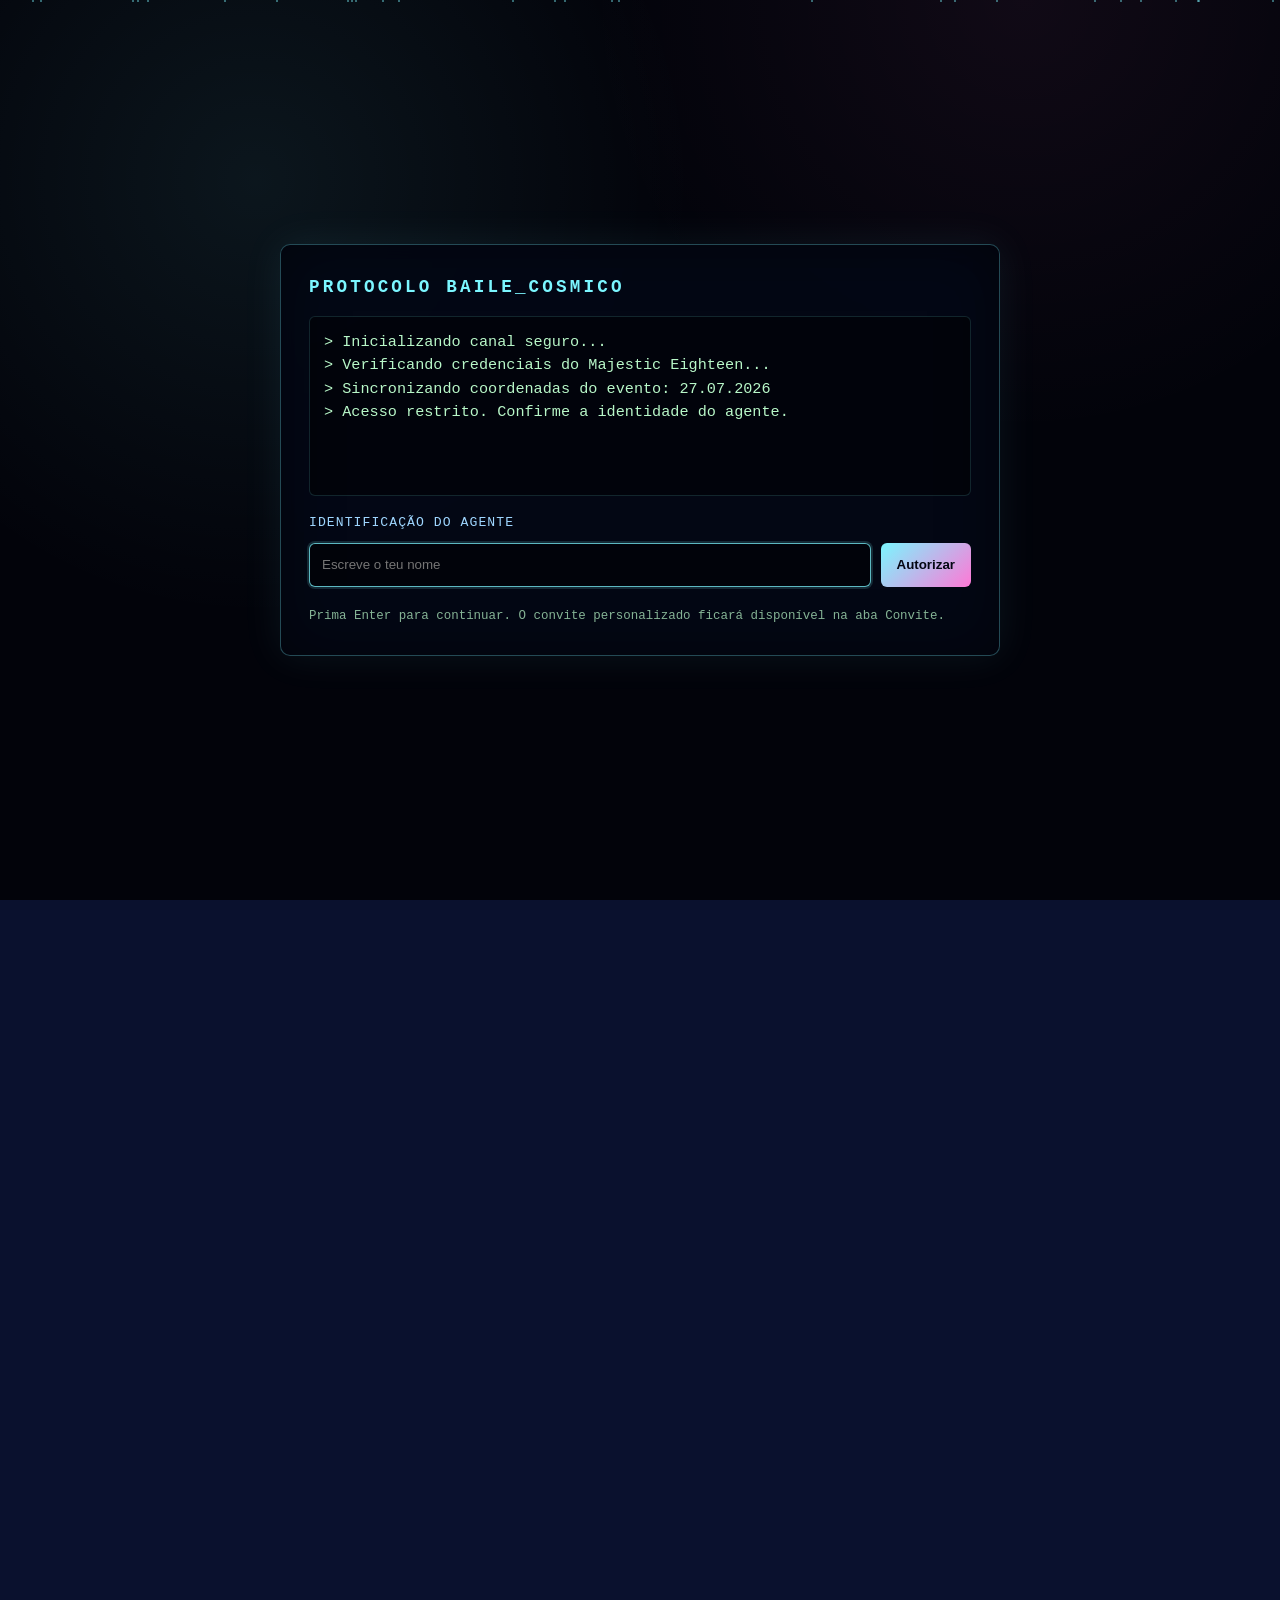
==== commit 08540232: "Cordel moderno nos depoimentos, contraste e portugues de Portugal Co-authored-by: Cursor <cursoragen" ====
--- a/index.html
+++ b/index.html
@@ -1,5 +1,5 @@
 ﻿<!DOCTYPE html>
-<html lang="pt-br">
+<html lang="pt-PT">
 <head>
     <meta charset="UTF-8">
     <meta name="viewport" content="width=device-width, initial-scale=1.0">
@@ -61,7 +61,7 @@
         <a href="pages/galeria.html">Galeria</a>
         <a href="pages/depoimentos.html">Depoimentos</a>
         <a href="pages/curiosidades.html">Curiosidades</a>
-        <a href="pages/playlist.html">PlayList</a>
+        <a href="pages/playlist.html">Playlist</a>
     </nav>
 
     <main id="conteudo">
@@ -81,7 +81,7 @@
                 <br><br>
                 A vida, no entanto, também me apresentou desafios que eu não podia ignorar. O divórcio dos meus pais foi um deles. Não foi fácil, foi transformador. Obrigou-me a ver o mundo com outros olhos, a entender o valor de coisas que antes pareciam garantidas: um lar estável, o amor dentro de casa, a presença constante de uma família unida. E, ao mesmo tempo, fez-me valorizar ainda mais as pessoas que estiveram ao meu lado, meus amigos, apoios, refúgios. Os 17 foram, acima de tudo, um ano de amadurecimento silencioso. De aprender sem perceber que estava a aprender, de crescer sem anunciar que estava a crescer.
                 <br><br>
-                À beira do fim do ensino médio, com o coração dividido entre o medo e a ansiedade boa de quem está prestes a começar algo novo. As universidades, os caminhos, os sonhos que durante tanto tempo foram apenas ideias… tudo começa a ganhar forma. Se antes eu estava a aprender a sobreviver, e depois a florescer, agora, eu começo a entender o que significa tornar-me.
+                À beira do fim do ensino secundário, com o coração dividido entre o medo e a ansiedade boa de quem está prestes a começar algo novo. As universidades, os caminhos, os sonhos que durante tanto tempo foram apenas ideias… tudo começa a ganhar forma. Se antes eu estava a aprender a sobreviver, e depois a florescer, agora, eu começo a entender o que significa tornar-me.
                 <br><br>
                 O Majestic Eighteen não é sobre perfeição, mas sobre consciência e presença. Sobre aceitar que a vida nem sempre será bonita, mas ainda assim pode ser significativa. Então, este é o meu convite: não apenas para entrarem neste baile… mas para entrarem neste momento comigo.
                 <br><br>
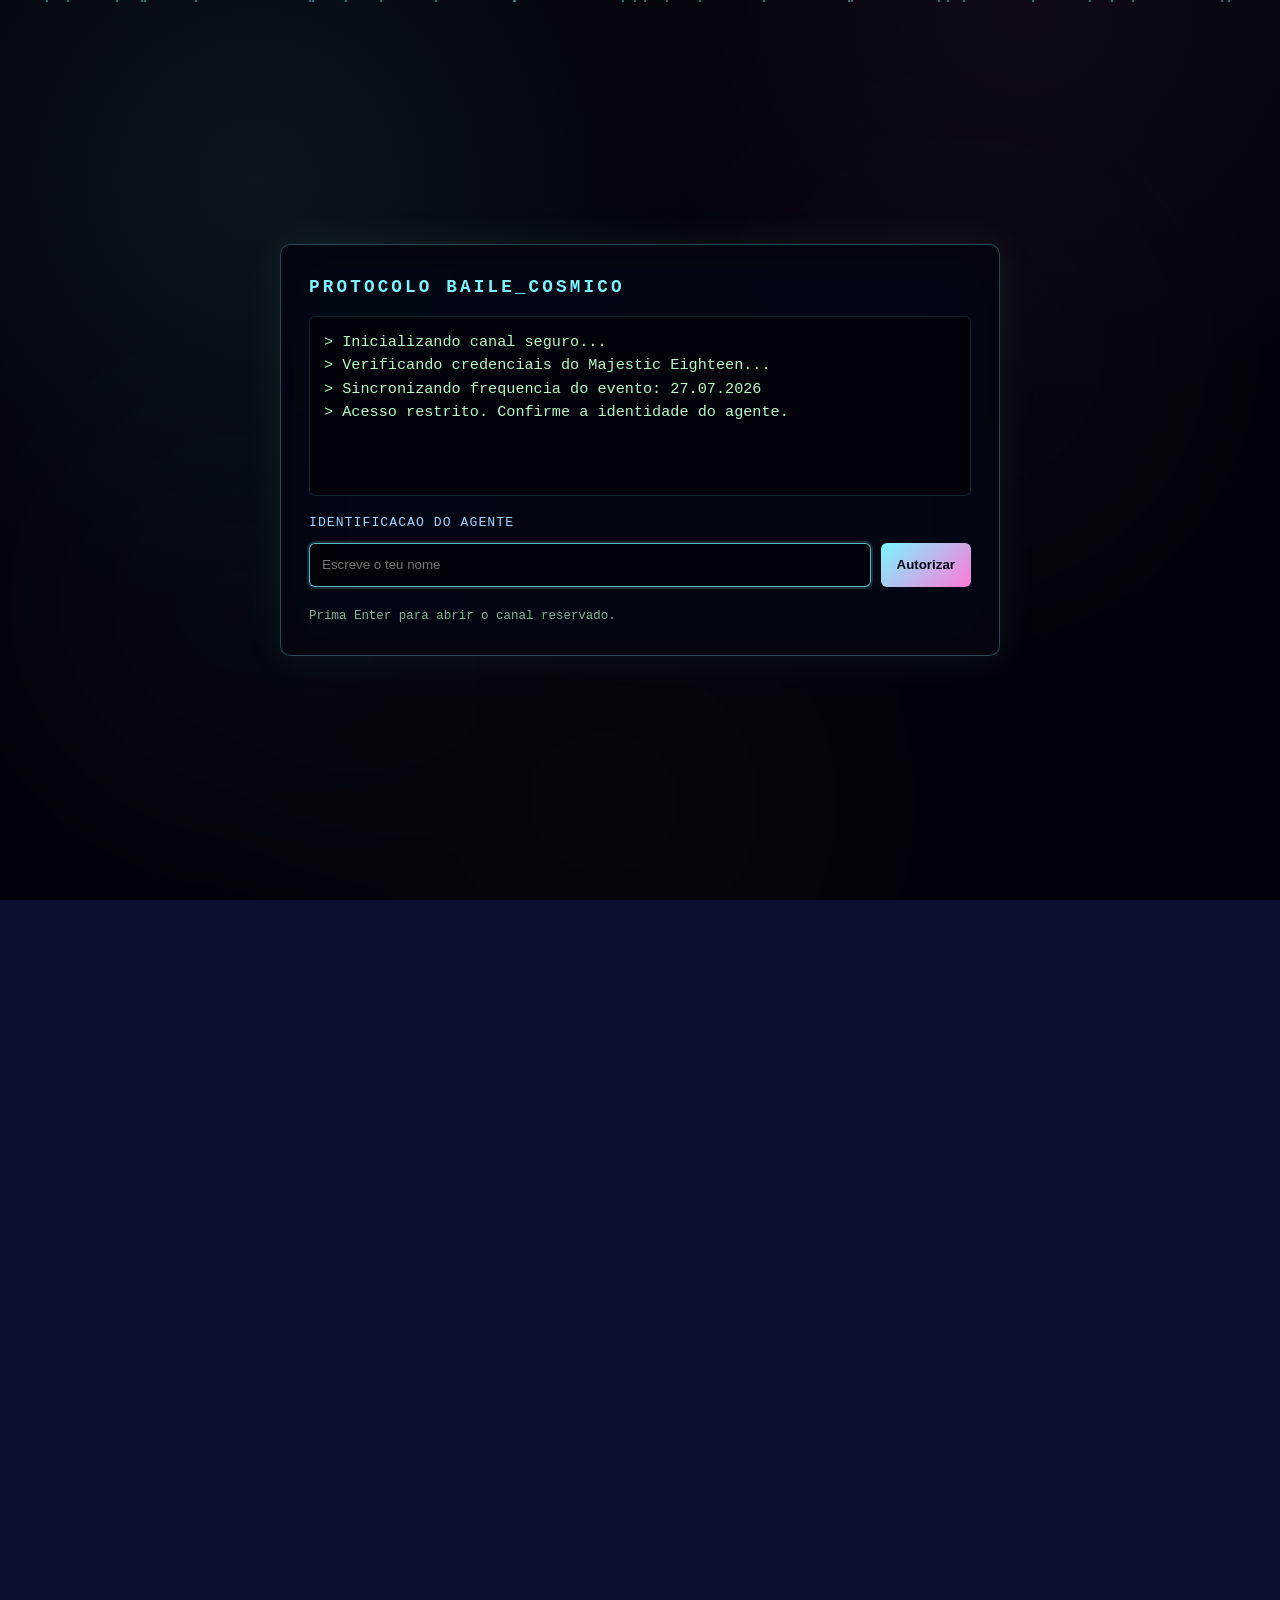
==== commit de2dfaa4: "Update" ====
--- a/index.html
+++ b/index.html
@@ -3,7 +3,7 @@
 <head>
     <meta charset="UTF-8">
     <meta name="viewport" content="width=device-width, initial-scale=1.0">
-    <meta name="description" content="Baile Cósmico é o site narrativo do Majestic Eighteen de Natasha, com convite, galeria, depoimentos, curiosidades e playlist especial.">
+    <meta name="description" content="Baile Cósmico é o site narrativo do Majestic Eighteen de Natasha, com galeria, depoimentos, playlist e convite especial.">
     <meta name="theme-color" content="#070a1f">
     <meta name="robots" content="index, follow">
     <link rel="canonical" href="https://baile-cosmico.vercel.app/">
@@ -57,11 +57,11 @@
     </header>
 
     <nav class="links" aria-label="Navegação principal">
-        <a href="pages/convite.html">Convite</a>
+        <a href="index.html">Início</a>
         <a href="pages/galeria.html">Galeria</a>
         <a href="pages/depoimentos.html">Depoimentos</a>
-        <a href="pages/curiosidades.html">Curiosidades</a>
         <a href="pages/playlist.html">Playlist</a>
+        <a href="pages/convite.html">Convite</a>
     </nav>
 
     <main id="conteudo">
@@ -94,6 +94,7 @@
         <p>Desenvolvido por <a href="https://github.com/Joao-Mukoma-Dona-Pedro" target="_blank" rel="noopener noreferrer">João Pedro</a></p>
     </footer>
 
+    <script src="js/mission-data.js"></script>
     <script src="js/cosmic-gate.js"></script>
     <script src="js/seo.js" defer></script>
     <script>
--- a/style/cosmic-gate.css
+++ b/style/cosmic-gate.css
@@ -20,6 +20,7 @@
     color: #b8f7c8;
     font-family: "Courier New", Courier, monospace;
     transition: opacity 520ms ease, visibility 520ms ease;
+    overflow: hidden;
 }
 
 .cosmic-gate.is-leaving {
@@ -32,6 +33,19 @@
     inset: 0;
     overflow: hidden;
     pointer-events: none;
+}
+
+.cosmic-gate__smoke {
+    position: absolute;
+    inset: -20%;
+    pointer-events: none;
+    opacity: 0.34;
+    background:
+        radial-gradient(circle at 28% 62%, rgba(123, 246, 255, 0.08), transparent 22%),
+        radial-gradient(circle at 68% 42%, rgba(255, 120, 214, 0.08), transparent 24%),
+        radial-gradient(circle at 48% 78%, rgba(243, 213, 138, 0.06), transparent 28%);
+    filter: blur(22px);
+    animation: cosmicSmoke 18s ease-in-out infinite alternate;
 }
 
 .cosmic-gate__particle {
@@ -52,6 +66,56 @@
     box-shadow: 0 0 40px rgba(123, 246, 255, 0.08), inset 0 0 60px rgba(0, 0, 0, 0.45);
     padding: clamp(18px, 4vw, 28px);
     backdrop-filter: blur(10px);
+    overflow: hidden;
+    transform-origin: center;
+}
+
+.cosmic-gate__panel::before,
+.cosmic-gate__panel::after {
+    content: "";
+    position: absolute;
+    inset: 0;
+    pointer-events: none;
+    opacity: 0;
+    transition: opacity 300ms ease;
+}
+
+.cosmic-gate__panel::before {
+    background:
+        linear-gradient(90deg, rgba(255, 126, 84, 0.62), transparent 14%, transparent 86%, rgba(255, 126, 84, 0.54)),
+        linear-gradient(180deg, rgba(255, 210, 126, 0.42), transparent 16%, transparent 82%, rgba(255, 104, 72, 0.36));
+    mix-blend-mode: screen;
+}
+
+.cosmic-gate__panel::after {
+    background:
+        radial-gradient(circle at 14% 18%, rgba(255, 210, 126, 0.72), transparent 16%),
+        radial-gradient(circle at 88% 82%, rgba(255, 92, 64, 0.72), transparent 17%),
+        linear-gradient(135deg, transparent 28%, rgba(0, 0, 0, 0.74) 48%, transparent 64%);
+    filter: contrast(1.3) blur(0.4px);
+}
+
+.cosmic-gate__panel.is-transmitting {
+    width: min(820px, 100%);
+    min-height: min(620px, calc(100vh - 40px));
+}
+
+.cosmic-gate__panel.is-critical {
+    animation: cosmicWarning 460ms steps(2, end) infinite;
+}
+
+.cosmic-gate__panel.is-burning {
+    animation: cosmicAshCollapse 3.2s ease forwards;
+}
+
+.cosmic-gate__panel.is-burning::before,
+.cosmic-gate__panel.is-burning::after {
+    opacity: 1;
+    animation: cosmicBurnEdge 3.2s ease forwards;
+}
+
+.cosmic-gate__panel.is-burning .cosmic-transmission__text {
+    animation: cosmicTextAsh 3s ease forwards;
 }
 
 .cosmic-gate__title {
@@ -131,6 +195,64 @@
     font-size: 0.78rem;
 }
 
+.cosmic-transmission {
+    position: relative;
+    min-height: min(460px, 58vh);
+    margin-top: 18px;
+    padding: clamp(18px, 4vw, 30px);
+    border: 1px solid rgba(123, 246, 255, 0.18);
+    border-radius: 8px;
+    background:
+        linear-gradient(180deg, rgba(123, 246, 255, 0.06), rgba(0, 0, 0, 0.24)),
+        rgba(0, 0, 0, 0.38);
+    box-shadow: inset 0 0 60px rgba(0, 0, 0, 0.42), 0 0 28px rgba(123, 246, 255, 0.08);
+    overflow: hidden;
+}
+
+.cosmic-transmission[hidden] {
+    display: none;
+}
+
+.cosmic-transmission__scan {
+    position: absolute;
+    inset: 0;
+    pointer-events: none;
+    background:
+        linear-gradient(180deg, transparent, rgba(123, 246, 255, 0.1), transparent),
+        repeating-linear-gradient(180deg, rgba(255, 255, 255, 0.035) 0 1px, transparent 1px 5px);
+    opacity: 0.6;
+    animation: cosmicScan 4.6s linear infinite;
+}
+
+.cosmic-transmission__text {
+    position: relative;
+    z-index: 1;
+    min-height: 300px;
+    margin: 0;
+    color: #eafff0;
+    font-size: clamp(0.9rem, 2.4vw, 1.05rem);
+    line-height: 1.72;
+    letter-spacing: 0.02em;
+    white-space: pre-wrap;
+    text-shadow: 0 0 12px rgba(123, 246, 255, 0.14);
+}
+
+.cosmic-transmission__footer {
+    position: relative;
+    z-index: 1;
+    display: flex;
+    justify-content: space-between;
+    gap: 14px;
+    margin-top: 18px;
+    padding-top: 12px;
+    border-top: 1px solid rgba(123, 246, 255, 0.18);
+    color: rgba(243, 213, 138, 0.92);
+    font-size: 0.78rem;
+    font-weight: 900;
+    letter-spacing: 0.14em;
+    text-transform: uppercase;
+}
+
 @keyframes cosmicGlitch {
     0% { transform: translate(0); filter: none; }
     20% { transform: translate(-2px, 1px); filter: hue-rotate(25deg); }
@@ -145,9 +267,80 @@
     to { transform: translateY(-12vh); opacity: 0; }
 }
 
+@keyframes cosmicSmoke {
+    from { transform: translate3d(-2%, 1%, 0) scale(1); }
+    to { transform: translate3d(2%, -2%, 0) scale(1.08); }
+}
+
+@keyframes cosmicScan {
+    from { transform: translateY(-100%); }
+    to { transform: translateY(100%); }
+}
+
+@keyframes cosmicWarning {
+    0%, 100% { transform: translate(0); }
+    50% { transform: translate(1px, -1px); filter: saturate(1.2); }
+}
+
+@keyframes cosmicBurnEdge {
+    0% {
+        clip-path: inset(0 0 0 0);
+        filter: brightness(1);
+    }
+    48% {
+        clip-path: inset(4% 5% 7% 5%);
+        filter: brightness(1.35) contrast(1.4);
+    }
+    100% {
+        clip-path: inset(48% 46% 48% 46%);
+        filter: brightness(0.2) contrast(2) grayscale(1);
+    }
+}
+
+@keyframes cosmicTextAsh {
+    0% {
+        opacity: 1;
+        filter: blur(0);
+        transform: translateY(0);
+    }
+    55% {
+        opacity: 0.72;
+        filter: blur(0.5px) contrast(1.6);
+    }
+    100% {
+        opacity: 0;
+        filter: blur(5px) grayscale(1);
+        transform: translateY(-18px) scale(0.985);
+    }
+}
+
+@keyframes cosmicAshCollapse {
+    0% {
+        opacity: 1;
+        filter: none;
+        transform: scale(1);
+    }
+    72% {
+        opacity: 0.72;
+        filter: sepia(0.6) contrast(1.4);
+    }
+    100% {
+        opacity: 0;
+        filter: blur(8px) brightness(0.2);
+        transform: scale(0.96) translateY(-10px);
+    }
+}
+
 @media (prefers-reduced-motion: reduce) {
     .cosmic-gate__title.is-glitch,
-    .cosmic-gate__particle {
+    .cosmic-gate__particle,
+    .cosmic-gate__smoke,
+    .cosmic-transmission__scan,
+    .cosmic-gate__panel.is-critical,
+    .cosmic-gate__panel.is-burning,
+    .cosmic-gate__panel.is-burning::before,
+    .cosmic-gate__panel.is-burning::after,
+    .cosmic-gate__panel.is-burning .cosmic-transmission__text {
         animation: none;
     }
 }
@@ -156,4 +349,26 @@
     .cosmic-gate__row {
         grid-template-columns: 1fr;
     }
-}
+
+    .cosmic-gate {
+        padding: 12px;
+    }
+
+    .cosmic-gate__panel.is-transmitting {
+        min-height: min(560px, calc(100vh - 24px));
+    }
+
+    .cosmic-transmission {
+        min-height: min(420px, 56vh);
+        padding: 16px;
+    }
+
+    .cosmic-transmission__text {
+        min-height: 260px;
+    }
+
+    .cosmic-transmission__footer {
+        align-items: flex-start;
+        flex-direction: column;
+    }
+}
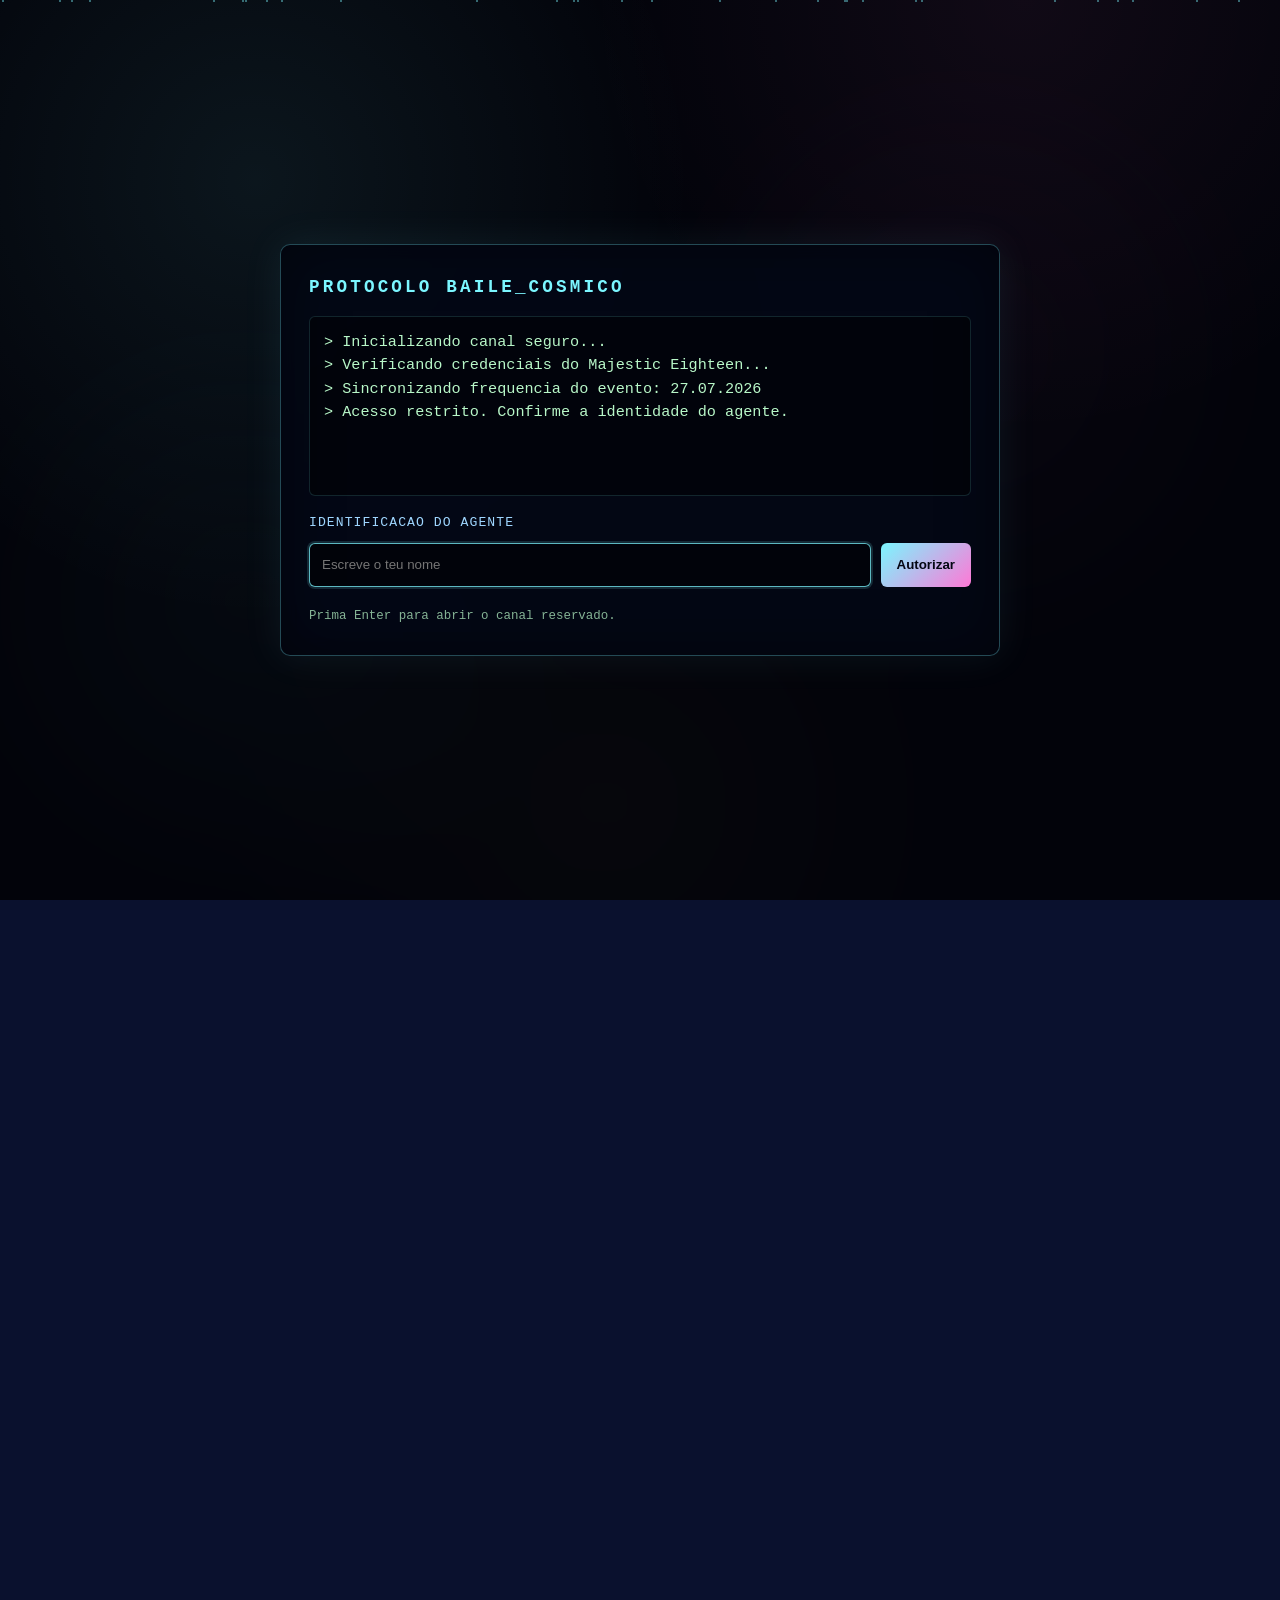
==== commit 9a302644: "Update index.html" ====
--- a/index.html
+++ b/index.html
@@ -29,6 +29,15 @@
             "eventStatus": "https://schema.org/EventScheduled",
             "image": "https://baile-cosmico.vercel.app/imagens/foto-header.jpeg",
             "url": "https://baile-cosmico.vercel.app/",
+            "location": {
+            "@type": "Place",
+            "name": "Ondjiva, Angola",
+            "address": {
+            "@type": "PostalAddress",
+            "addressLocality": "Ondjiva",
+            "addressCountry": "AO"
+               }
+            }
             "organizer": {
                 "@type": "Person",
                 "name": "Natasha"
--- a/style/cosmic-gate.css
+++ b/style/cosmic-gate.css
@@ -4,6 +4,10 @@
 
 html.cosmic-gate-pending body > :not(.cosmic-gate) {
     visibility: hidden;
+}
+
+.cosmic-gate [hidden] {
+    display: none !important;
 }
 
 .cosmic-gate {
@@ -105,17 +109,30 @@
 }
 
 .cosmic-gate__panel.is-burning {
-    animation: cosmicAshCollapse 3.2s ease forwards;
+    animation: cosmicAshCollapse 7.2s cubic-bezier(0.18, 0.72, 0.12, 1) forwards;
 }
 
 .cosmic-gate__panel.is-burning::before,
 .cosmic-gate__panel.is-burning::after {
     opacity: 1;
-    animation: cosmicBurnEdge 3.2s ease forwards;
+    animation: cosmicBurnEdge 7.2s cubic-bezier(0.22, 0.76, 0.18, 1) forwards;
 }
 
 .cosmic-gate__panel.is-burning .cosmic-transmission__text {
-    animation: cosmicTextAsh 3s ease forwards;
+    animation: cosmicTextAsh 6.5s cubic-bezier(0.18, 0.72, 0.12, 1) forwards;
+}
+
+.cosmic-gate__panel.is-burning .cosmic-transmission {
+    animation: cosmicTransmissionBurn 7.2s cubic-bezier(0.18, 0.72, 0.12, 1) forwards;
+}
+
+.cosmic-gate__panel.is-burning .cosmic-transmission__footer {
+    animation: cosmicFooterAsh 5.4s ease forwards;
+}
+
+.cosmic-gate__panel.is-burning .cosmic-transmission__scan {
+    animation: cosmicScan 0.7s linear infinite, cosmicHeatGlitch 180ms steps(2, end) infinite;
+    opacity: 0.9;
 }
 
 .cosmic-gate__title {
@@ -207,10 +224,74 @@
         rgba(0, 0, 0, 0.38);
     box-shadow: inset 0 0 60px rgba(0, 0, 0, 0.42), 0 0 28px rgba(123, 246, 255, 0.08);
     overflow: hidden;
+    isolation: isolate;
 }
 
 .cosmic-transmission[hidden] {
     display: none;
+}
+
+.cosmic-transmission::before,
+.cosmic-transmission::after {
+    content: "";
+    position: absolute;
+    inset: -2px;
+    pointer-events: none;
+    opacity: 0;
+    z-index: 2;
+}
+
+.cosmic-transmission::before {
+    background:
+        radial-gradient(circle at 50% 50%, transparent 0 28%, rgba(53, 14, 3, 0.28) 45%, rgba(0, 0, 0, 0.98) 100%),
+        linear-gradient(90deg, rgba(255, 117, 28, 0.92), transparent 15%, transparent 85%, rgba(255, 51, 14, 0.94)),
+        linear-gradient(180deg, rgba(255, 215, 109, 0.7), transparent 16%, transparent 78%, rgba(68, 12, 5, 0.98));
+    mix-blend-mode: multiply;
+}
+
+.cosmic-transmission::after {
+    background:
+        radial-gradient(ellipse at 8% 22%, rgba(255, 238, 170, 0.9), rgba(255, 108, 27, 0.62) 10%, rgba(46, 6, 2, 0.2) 24%, transparent 30%),
+        radial-gradient(ellipse at 92% 70%, rgba(255, 212, 104, 0.82), rgba(255, 61, 17, 0.62) 11%, rgba(37, 4, 2, 0.24) 25%, transparent 32%),
+        radial-gradient(ellipse at 46% 4%, rgba(255, 240, 168, 0.7), rgba(255, 94, 22, 0.54) 12%, rgba(31, 4, 2, 0.2) 27%, transparent 35%),
+        radial-gradient(ellipse at 50% 98%, rgba(255, 165, 55, 0.72), rgba(119, 20, 7, 0.68) 14%, rgba(9, 2, 1, 0.28) 29%, transparent 38%),
+        repeating-radial-gradient(circle at 14% 10%, rgba(255, 201, 97, 0.62) 0 1px, transparent 1px 12px),
+        repeating-radial-gradient(circle at 90% 82%, rgba(255, 87, 32, 0.45) 0 1px, transparent 1px 16px),
+        radial-gradient(circle at 50% 48%, transparent 0 29%, rgba(255, 139, 37, 0.24) 53%, rgba(0, 0, 0, 0.86) 100%);
+    filter: blur(0.95px) contrast(1.78) saturate(1.34);
+    mix-blend-mode: screen;
+}
+
+.cosmic-gate__panel.is-burning .cosmic-transmission::before {
+    animation: cosmicCharMask 7.2s cubic-bezier(0.18, 0.72, 0.12, 1) forwards;
+}
+
+.cosmic-gate__panel.is-burning .cosmic-transmission::after {
+    animation: cosmicEmberSkin 7.2s cubic-bezier(0.18, 0.72, 0.12, 1) forwards;
+}
+
+.cosmic-transmission__burn {
+    position: absolute;
+    inset: 0;
+    z-index: 3;
+    width: 100%;
+    height: 100%;
+    pointer-events: none;
+    opacity: 0;
+    mix-blend-mode: screen;
+    filter: saturate(1.2) contrast(1.1);
+}
+
+.cosmic-transmission__burn.is-active {
+    opacity: 1;
+    animation: cosmicBurnCanvasFade 7.2s ease forwards;
+}
+
+.cosmic-gate__panel.is-burning .cosmic-transmission__burn {
+    box-shadow:
+        inset 0 0 46px rgba(255, 214, 108, 0.46),
+        inset 0 0 108px rgba(255, 72, 18, 0.44),
+        inset 0 0 210px rgba(0, 0, 0, 0.86);
 }
 
 .cosmic-transmission__scan {
@@ -284,16 +365,24 @@
 
 @keyframes cosmicBurnEdge {
     0% {
-        clip-path: inset(0 0 0 0);
-        filter: brightness(1);
-    }
-    48% {
-        clip-path: inset(4% 5% 7% 5%);
-        filter: brightness(1.35) contrast(1.4);
-    }
-    100% {
-        clip-path: inset(48% 46% 48% 46%);
-        filter: brightness(0.2) contrast(2) grayscale(1);
+        clip-path: inset(0);
+        filter: brightness(1) saturate(1);
+        opacity: 0.15;
+    }
+    28% {
+        clip-path: inset(0.35% 0.7% 1% 0.7%);
+        filter: brightness(1.55) contrast(1.78) saturate(1.45);
+        opacity: 0.92;
+    }
+    62% {
+        clip-path: inset(10% 11% 13% 11%);
+        filter: brightness(0.72) contrast(2.22) saturate(0.9);
+        opacity: 0.88;
+    }
+    100% {
+        clip-path: inset(47% 46% 48% 46%);
+        filter: brightness(0.16) contrast(2.2) grayscale(1);
+        opacity: 0;
     }
 }
 
@@ -302,15 +391,24 @@
         opacity: 1;
         filter: blur(0);
         transform: translateY(0);
-    }
-    55% {
-        opacity: 0.72;
-        filter: blur(0.5px) contrast(1.6);
-    }
-    100% {
-        opacity: 0;
-        filter: blur(5px) grayscale(1);
-        transform: translateY(-18px) scale(0.985);
+        clip-path: inset(0);
+    }
+    24% {
+        opacity: 0.96;
+        filter: blur(0.25px) contrast(1.42) saturate(1.25);
+        text-shadow: 0 0 24px rgba(255, 122, 31, 0.32), 1px 0 rgba(255, 62, 20, 0.46), -1px 0 rgba(123, 246, 255, 0.18);
+        clip-path: inset(1% 2% 2% 2%);
+    }
+    58% {
+        opacity: 0.46;
+        filter: blur(1.1px) contrast(2.2) sepia(0.78) brightness(0.76);
+        clip-path: inset(17% 14% 20% 14%);
+    }
+    100% {
+        opacity: 0;
+        filter: blur(7px) grayscale(1) brightness(0.35);
+        transform: translateY(-26px) scale(0.974);
+        clip-path: inset(49% 46% 49% 46%);
     }
 }
 
@@ -320,14 +418,140 @@
         filter: none;
         transform: scale(1);
     }
+    14% {
+        transform: translate3d(-1px, 1px, 0) scale(1.002);
+        filter: saturate(1.12);
+    }
+    42% {
+        transform: translate3d(1px, -1px, 0) scale(0.998);
+        filter: sepia(0.32) contrast(1.38) saturate(1.05);
+    }
+    74% {
+        opacity: 0.7;
+        filter: sepia(0.82) contrast(1.72) brightness(0.58);
+    }
+    100% {
+        opacity: 0;
+        filter: blur(10px) brightness(0.16) grayscale(1);
+        transform: scale(0.952) translateY(-18px);
+    }
+}
+
+@keyframes cosmicTransmissionBurn {
+    0% {
+        border-color: rgba(123, 246, 255, 0.18);
+        box-shadow: inset 0 0 60px rgba(0, 0, 0, 0.42), 0 0 28px rgba(123, 246, 255, 0.08);
+        filter: none;
+    }
+    20% {
+        border-color: rgba(255, 151, 58, 0.6);
+        box-shadow: inset 0 0 88px rgba(0, 0, 0, 0.66), 0 0 48px rgba(255, 83, 25, 0.3);
+        filter: saturate(1.18) contrast(1.18);
+    }
+    54% {
+        border-color: rgba(47, 18, 10, 0.95);
+        box-shadow: inset 0 0 138px rgba(0, 0, 0, 0.92), 0 0 56px rgba(255, 61, 18, 0.24);
+        filter: sepia(0.64) contrast(1.62) saturate(0.95);
+    }
+    100% {
+        border-color: rgba(0, 0, 0, 0);
+        box-shadow: inset 0 0 120px rgba(0, 0, 0, 1), 0 0 0 rgba(0, 0, 0, 0);
+        filter: grayscale(1) brightness(0.26) blur(3px);
+    }
+}
+
+@keyframes cosmicCharMask {
+    0% {
+        opacity: 0;
+        clip-path: inset(0);
+        transform: scale(1);
+    }
+    16% {
+        opacity: 0.9;
+        clip-path: inset(0);
+    }
+    54% {
+        opacity: 0.98;
+        clip-path: inset(6% 7% 9% 7% round 10px);
+    }
+    100% {
+        opacity: 0;
+        clip-path: inset(46% 44% 46% 44% round 16px);
+        transform: scale(0.985);
+    }
+}
+
+@keyframes cosmicEmberSkin {
+    0% {
+        opacity: 0;
+        clip-path: inset(0);
+        transform: scale(1);
+    }
+    18% {
+        opacity: 0.82;
+        clip-path: inset(0);
+        filter: blur(0.8px) contrast(1.9) saturate(1.5);
+    }
+    50% {
+        opacity: 1;
+        clip-path: inset(6% 7% 8% 7%);
+        transform: scale(1.006);
+    }
+    82% {
+        opacity: 0.28;
+        clip-path: inset(28% 26% 31% 26%);
+    }
+    100% {
+        opacity: 0;
+        clip-path: inset(49% 49% 49% 49%);
+    }
+}
+
+@keyframes cosmicFooterAsh {
+    0%, 24% {
+        opacity: 1;
+        transform: translateY(0);
+        filter: none;
+    }
+    64% {
+        opacity: 0.42;
+        transform: translateY(-8px);
+        filter: blur(1px) sepia(0.8);
+    }
+    100% {
+        opacity: 0;
+        transform: translateY(-18px);
+        filter: blur(5px) grayscale(1);
+    }
+}
+
+@keyframes cosmicHeatGlitch {
+    0%, 100% {
+        transform: translate(0, 0) skewX(0deg);
+    }
+    45% {
+        transform: translate(1px, -1px) skewX(0.5deg);
+    }
+    70% {
+        transform: translate(-1px, 1px) skewX(-0.35deg);
+    }
+}
+
+@keyframes cosmicBurnCanvasFade {
+    0% {
+        opacity: 0;
+        filter: blur(0) saturate(1.1) contrast(1);
+    }
+    10% {
+        opacity: 0.9;
+    }
     72% {
-        opacity: 0.72;
-        filter: sepia(0.6) contrast(1.4);
-    }
-    100% {
-        opacity: 0;
-        filter: blur(8px) brightness(0.2);
-        transform: scale(0.96) translateY(-10px);
+        opacity: 1;
+        filter: blur(0.2px) saturate(1.35) contrast(1.2);
+    }
+    100% {
+        opacity: 0;
+        filter: blur(6px) saturate(0.4) contrast(1.8);
     }
 }
 
@@ -340,8 +564,17 @@
     .cosmic-gate__panel.is-burning,
     .cosmic-gate__panel.is-burning::before,
     .cosmic-gate__panel.is-burning::after,
-    .cosmic-gate__panel.is-burning .cosmic-transmission__text {
+    .cosmic-gate__panel.is-burning .cosmic-transmission__text,
+    .cosmic-gate__panel.is-burning .cosmic-transmission,
+    .cosmic-gate__panel.is-burning .cosmic-transmission::before,
+    .cosmic-gate__panel.is-burning .cosmic-transmission::after,
+    .cosmic-gate__panel.is-burning .cosmic-transmission__footer,
+    .cosmic-transmission__burn.is-active {
         animation: none;
+    }
+
+    .cosmic-transmission__burn {
+        display: none;
     }
 }
 
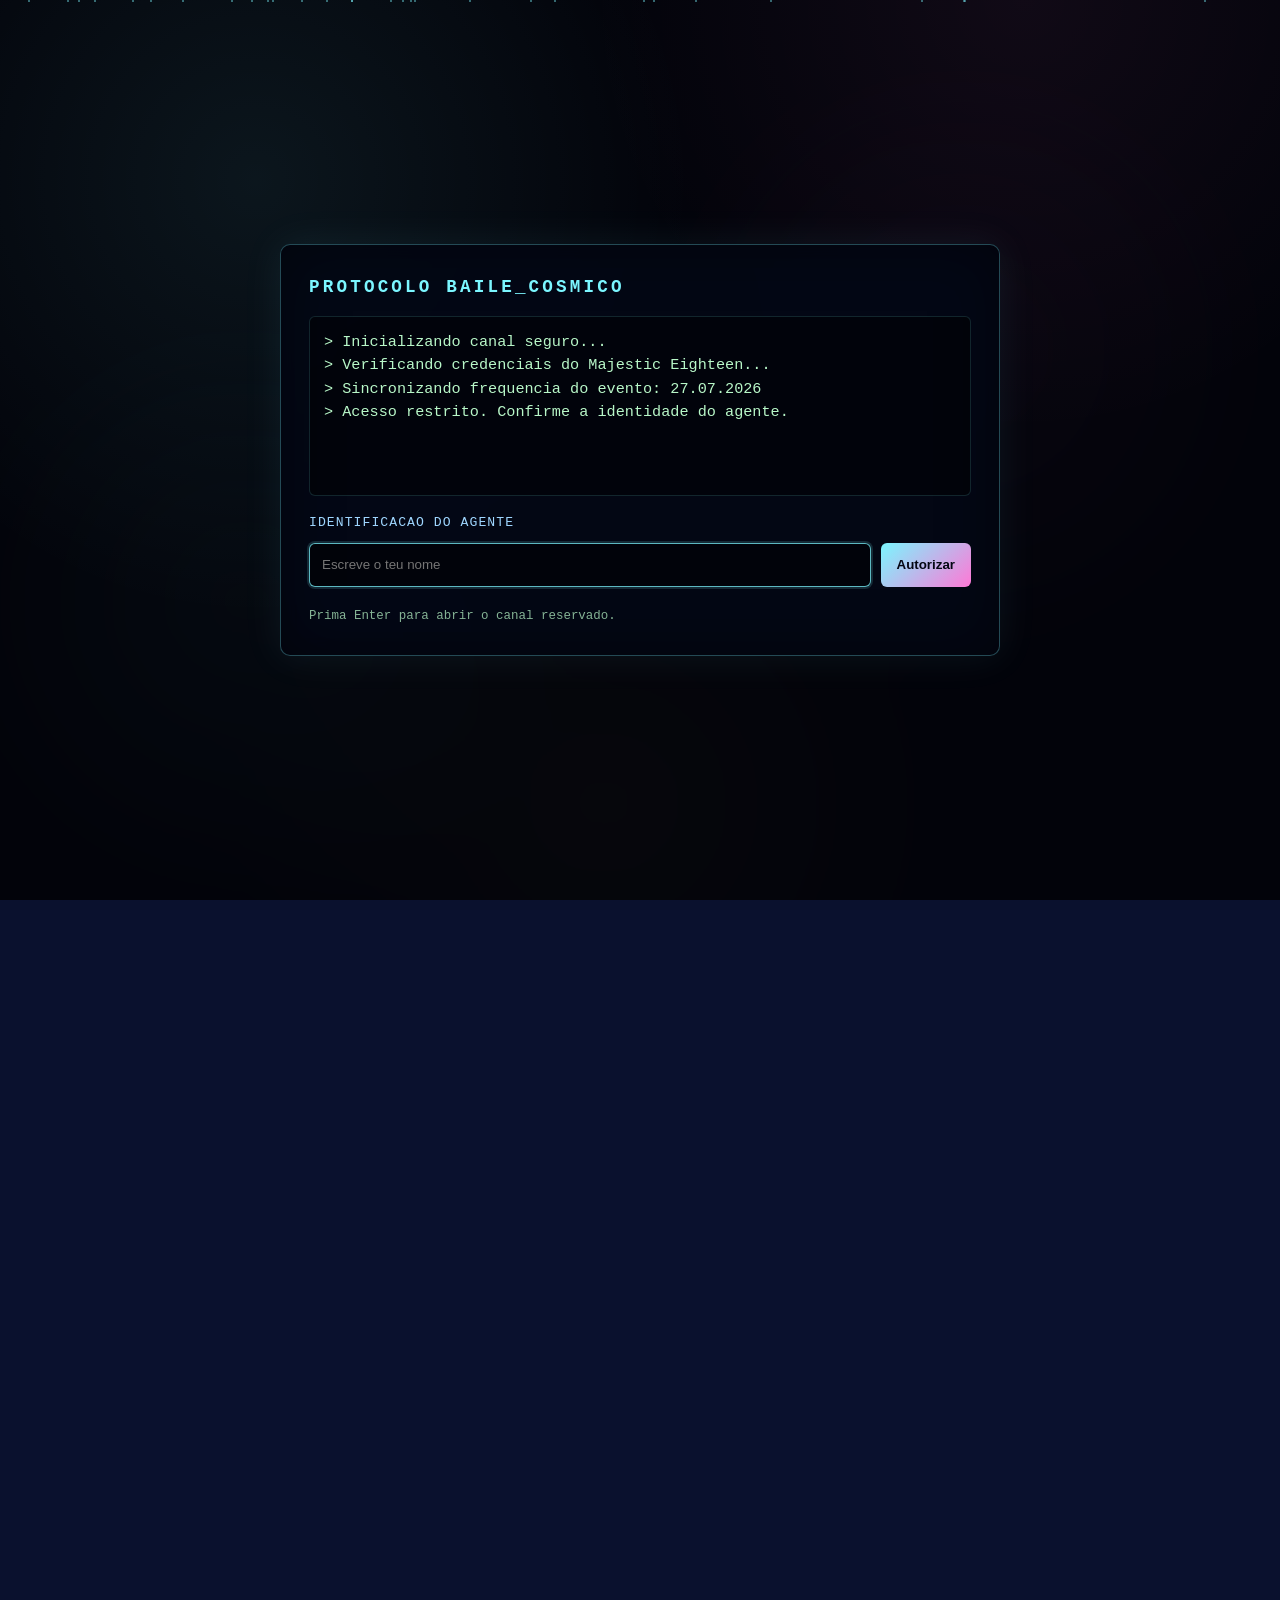
==== commit 26a19a18: "Update index.html" ====
--- a/index.html
+++ b/index.html
@@ -20,28 +20,30 @@
     <link rel="stylesheet" href="style/style.css">
     <script type="application/ld+json">
         {
-            "@context": "https://schema.org",
-            "@type": "Event",
-            "name": "Baile Cósmico - Majestic Eighteen",
-            "description": "Celebração dos dezoito anos de Natasha em uma experiência narrativa com convite, galeria, depoimentos e playlist.",
-            "startDate": "2026-07-27T00:00:00+01:00",
-            "eventAttendanceMode": "https://schema.org/OfflineEventAttendanceMode",
-            "eventStatus": "https://schema.org/EventScheduled",
-            "image": "https://baile-cosmico.vercel.app/imagens/foto-header.jpeg",
-            "url": "https://baile-cosmico.vercel.app/",
-            "location": {
+        "@context": "https://schema.org",
+        "@type": "Event",
+        "name": "Baile Cósmico - Majestic Eighteen",
+        "description": "Celebração dos dezoito anos de Natasha em uma experiência narrativa com convite, galeria, depoimentos e playlist.",
+        "startDate": "2026-07-27T00:00:00+01:00",
+        "endDate": "2026-07-27T23:59:59+01:00",
+        "eventAttendanceMode": "https://schema.org/OfflineEventAttendanceMode",
+        "eventStatus": "https://schema.org/EventScheduled",
+        "image": "https://baile-cosmico.vercel.app/imagens/foto-header.jpeg",
+        "url": "https://baile-cosmico.vercel.app/",
+        "location": {
             "@type": "Place",
             "name": "Ondjiva, Angola",
             "address": {
             "@type": "PostalAddress",
             "addressLocality": "Ondjiva",
             "addressCountry": "AO"
-               }
             }
-            "organizer": {
-                "@type": "Person",
-                "name": "Natasha"
-            }
+        },
+        "organizer": {
+            "@type": "Person",
+            "name": "Natasha",
+            "url": "https://baile-cosmico.vercel.app/"
+        }
         }
     </script>
     <link rel="stylesheet" href="style/experience.css">
